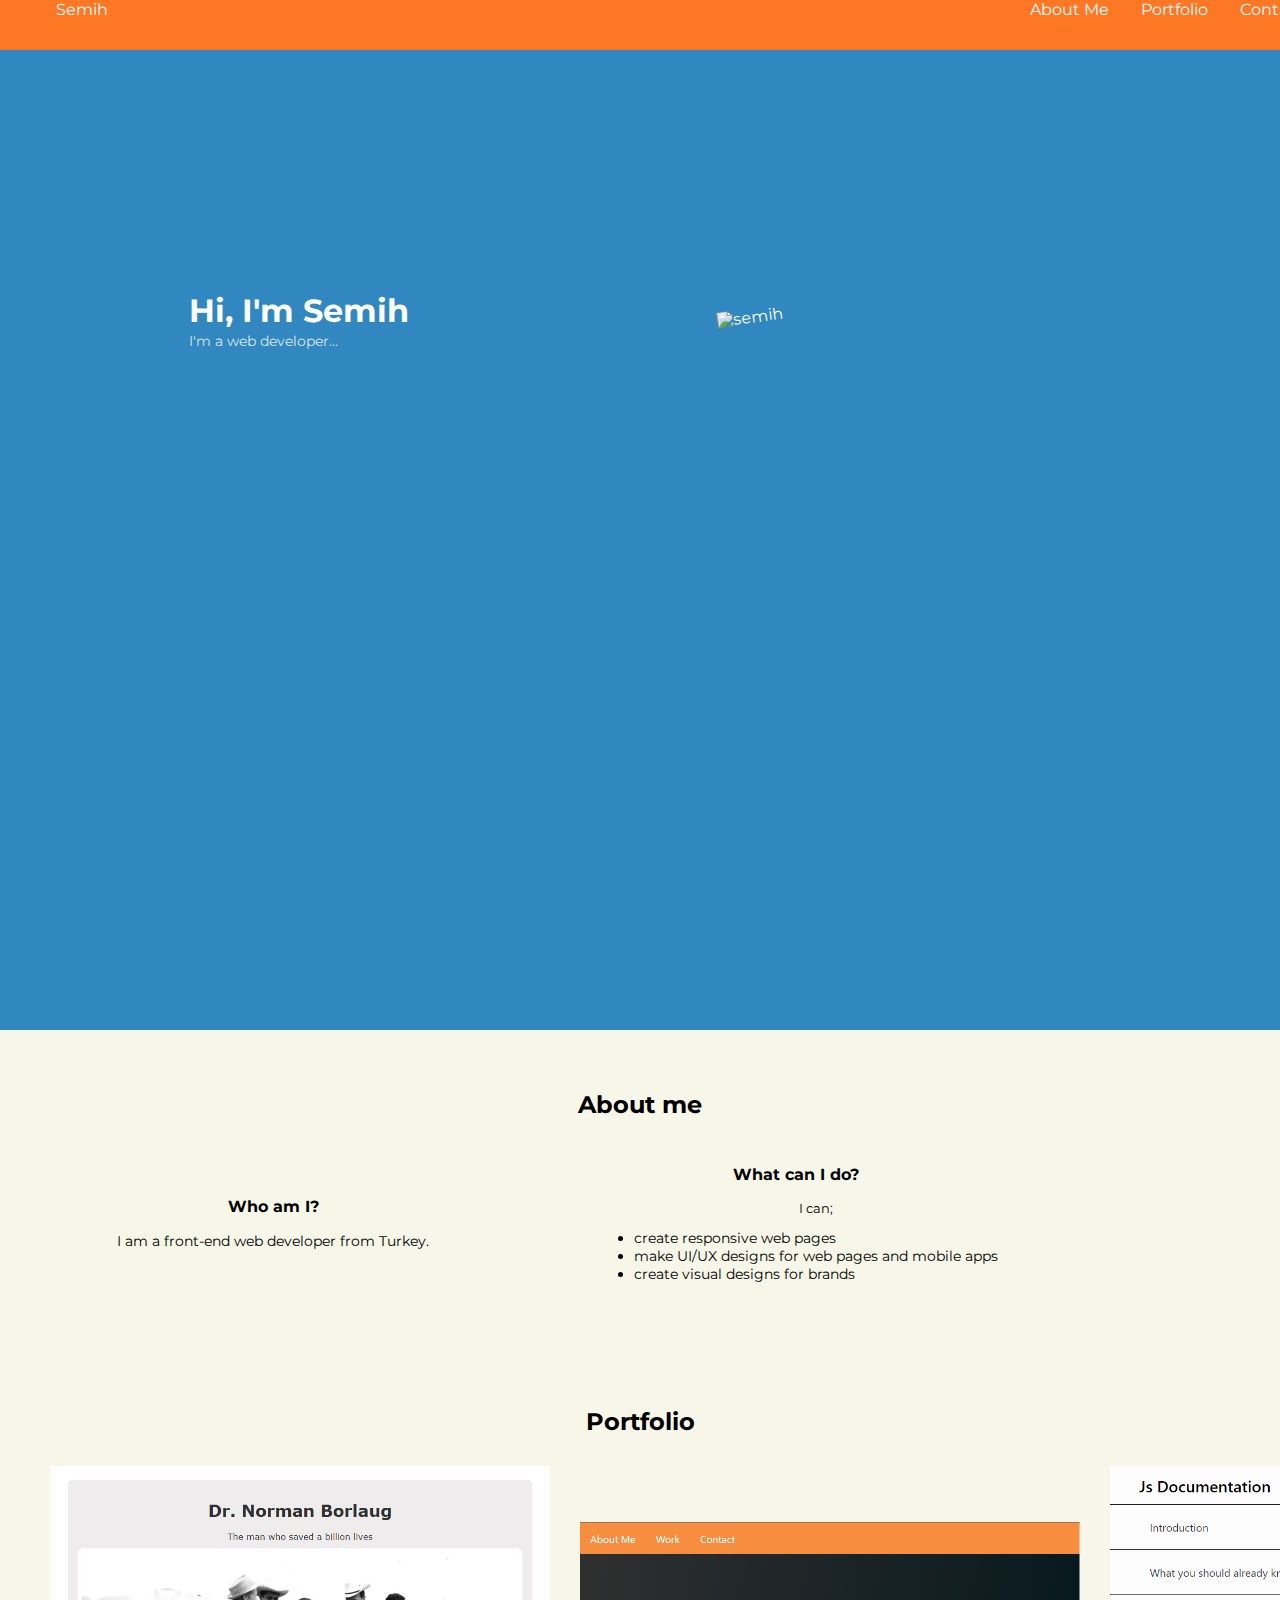
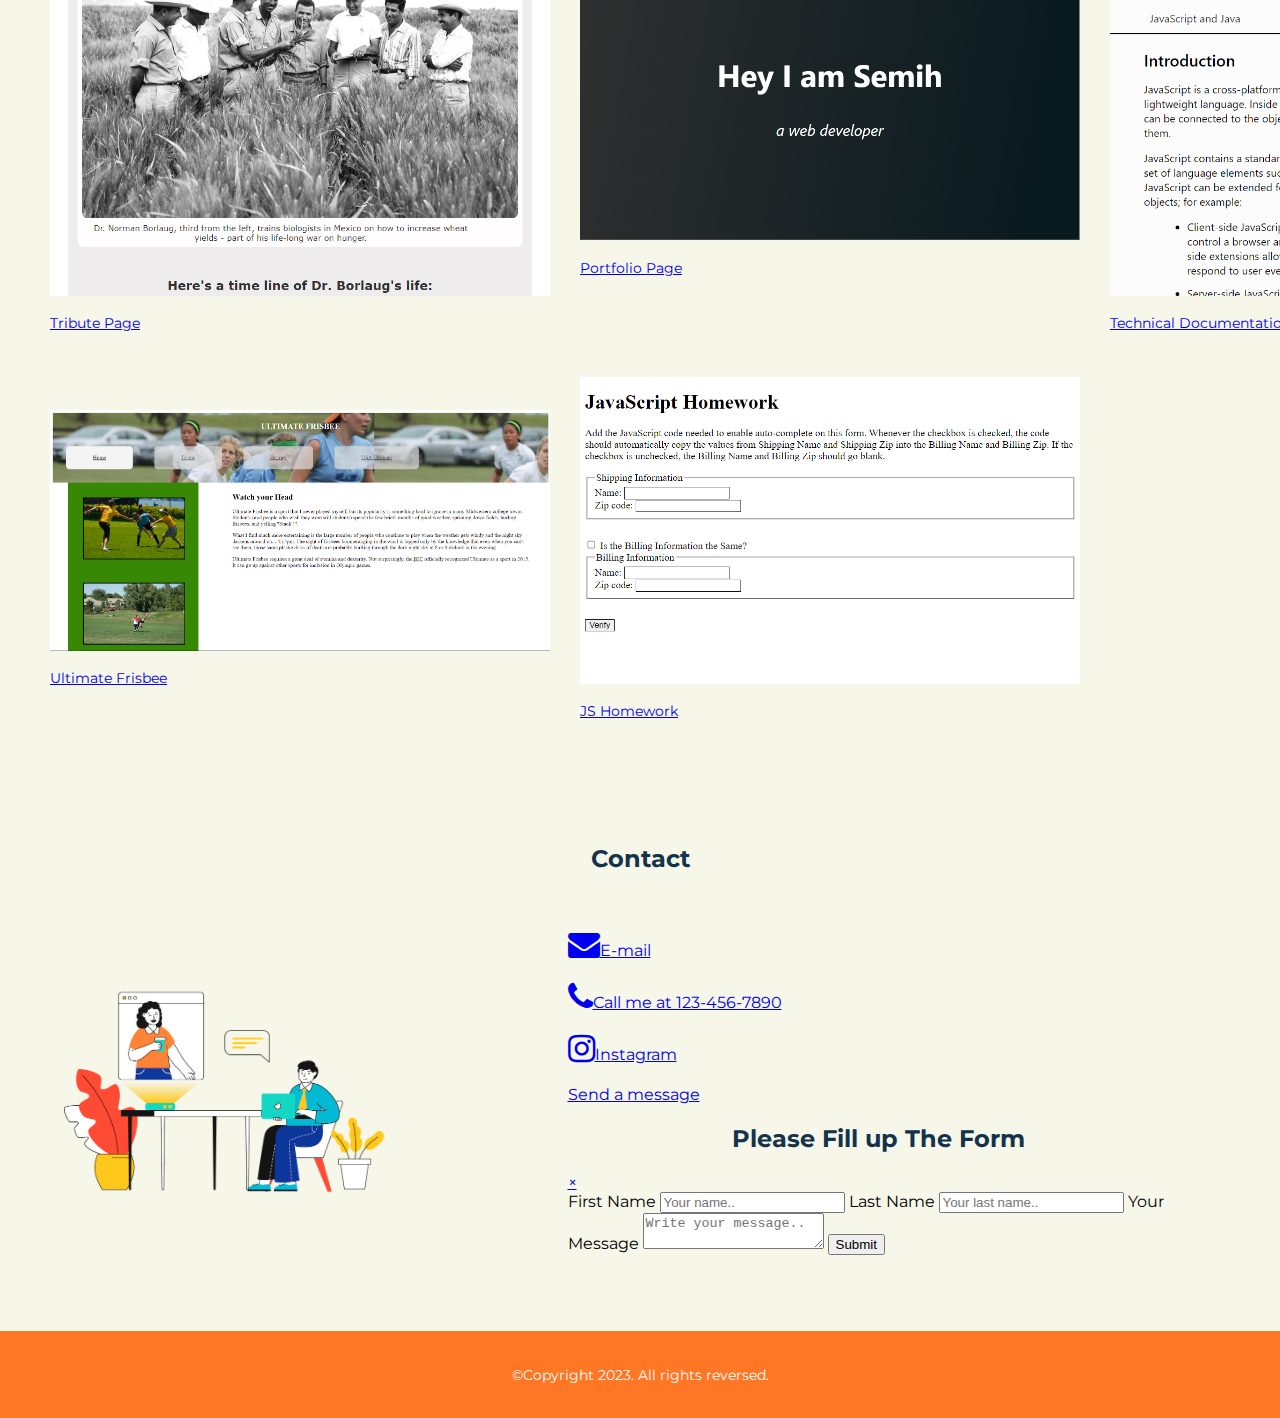
==== CapstoneProject/index.html @ d1998ba4 "update" ====
<!DOCTYPE html>
<html lang="en">
  <head>
    <meta charset="UTF-8" />
    <meta http-equiv="X-UA-Compatible" content="IE=edge" />
    <meta name="viewport" content="width=device-width, initial-scale=1.0" />
    <link rel="stylesheet" href="css/styles.css" />
    <link rel="icon" type="image/x-icon" href="images/icon.jpg" />
    <link
      rel="stylesheet"
      href="https://cdnjs.cloudflare.com/ajax/libs/font-awesome/4.7.0/css/font-awesome.min.css"
    />
    <link rel="preconnect" href="https://fonts.googleapis.com" />
    <link rel="preconnect" href="https://fonts.gstatic.com" crossorigin />
    <link
      href="https://fonts.googleapis.com/css2?family=Montserrat:ital,wght@0,100;0,200;0,300;0,400;0,500;0,600;0,700;0,800;0,900;1,100;1,200;1,300;1,400;1,500;1,600;1,700;1,800;1,900&display=swap"
      rel="stylesheet"
    />
    <title>Semih's portfolio</title>
  </head>
  <body>
    <nav>
      <ul class="nav">
        <li class="push"><a href="#home">Semih</a></li>
        <li><a href="#about-me">About Me</a></li>
        <li><a href="#portfolio">Portfolio</a></li>
        <li><a href="#contact">Contact</a></li>
      </ul>
    </nav>

    <main>
      <section id="home" class="home">
        <div class="row">
          <div class="column">
            <h1>Hi, I'm Semih</h1>
            <p>I'm a web developer...</p>
          </div>
          <div class="column">
            <img class="profile" src="images/semih.PNG" alt="semih" />
          </div>
        </div>
      </section>
      <section id="about-me">
        <h2>About me</h2>
        <div class="row">
          <div class="column description">
            <h3>Who am I?</h3>
            <p>I am a front-end web developer from Turkey.</p>
          </div>
          <div class="column description">
            <h3>What can I do?</h3>
            <ul>
              <p>I can;</p>
              <li>create responsive web pages</li>
              <li>make UI/UX designs for web pages and mobile apps</li>
              <li>create visual designs for brands</li>
            </ul>
          </div>
        </div>
      </section>
      <section id="portfolio">
        <h2>Portfolio</h2>
        <div class="row">
          <div class="column">
            <a
              href="https://semih5.github.io/ResponsiveWebDesignCourse/BuildaTributePage/index.html"
              target="_blank"
              class="project-tile"
            >
              <img
                class="project-image"
                src="images/TributePage.PNG"
                alt="project"
              />
              <p class="project-title">Tribute Page</p>
            </a>
          </div>
          <div class="column">
            <a
              href="https://semih5.github.io/ResponsiveWebDesignCourse/PersonalPortfolioWebpage/index.html"
              target="_blank"
              class="project-tile"
            >
              <img
                class="project-image"
                src="images/portfolioPage.PNG"
                alt="project"
              />
              <p class="project-title">Portfolio Page</p>
            </a>
          </div>
          <div class="column">
            <a
              href="https://semih5.github.io/ResponsiveWebDesignCourse/TechnicalDocumentationPage/index.html"
              target="_blank"
              class="project-tile"
            >
              <img
                class="project-image"
                src="images/DocPage.PNG"
                alt="project"
              />
              <p class="project-title">Technical Documentation Page</p>
            </a>
          </div>
          <div class="column">
            <a
              href="https://semih5.github.io/WD4ECourse/css3Course/week3/index.html"
              target="_blank"
              class="project-tile"
            >
              <img
                class="project-image"
                src="images/Frisbee.PNG"
                alt="project"
              />
              <p class="project-title">Ultimate Frisbee</p>
            </a>
          </div>
          <div class="column">
            <a
              href="https://semih5.github.io/ResponsiveWebDesignCourse/TechnicalDocumentationPage/index.html"
              target="_blank"
              class="project-tile"
            >
              <img class="project-image" src="images/js.PNG" alt="project" />
              <p class="project-title">JS Homework</p>
            </a>
          </div>
        </div>
      </section>
      <section id="contact" class="contact">
        <h2>Contact</h2>
        <div class="row">
          <div class="column">
            <img src="images/contact.png" alt="contact" />
          </div>
          <div class="column">
            <ul>
              <li>
                <a href="mailto: semihkundakci5@gmail.com"
                  ><i class="fa fa-envelope fa-2x"></i>E-mail</a
                >
              </li>
              <li>
                <a href="tel:1234567890"
                  ><i class="fa fa-phone fa-2x"></i>Call me at 123-456-7890</a
                >
              </li>
              <li>
                <a
                  href="https://www.instagram.com/semihkundakcii/"
                  target="_blank"
                  ><i class="fa fa-instagram fa-2x"></i>Instagram</a
                >
              </li>
              <li>
                <div class="box">
                  <a class="button" href="#divOne"
                    ><i class="fa fa-message fa-2x"></i>Send a message</a
                  >
                </div>
                <div class="overlay" id="divOne">
                  <div class="wrapper">
                    <h2>Please Fill up The Form</h2>
                    <a class="close" href="#contact">&times;</a>
                    <div class="content">
                      <div class="container">
                        <form>
                          <label>First Name</label>
                          <input placeholder="Your name.." type="text" />
                          <label>Last Name</label>
                          <input placeholder="Your last name.." type="text" />
                          <label>Your Message</label>
                          <textarea
                            placeholder="Write your message.."
                          ></textarea>
                          <input type="submit" value="Submit" />
                        </form>
                      </div>
                    </div>
                  </div>
                </div>
              </li>
            </ul>
          </div>
        </div>
      </section>
    </main>
    <footer>
      <div class="footer">
        <p>©Copyright 2023. All rights reversed.</p>
      </div>
    </footer>
  </body>
</html>
---- CapstoneProject/css/styles.css ----
:root {
  --main-color: #f6f6e9;
  --navbar-footer: #fd7725;
  --home: #3187c0;
}
/*html {
  scroll-behavior: smooth;
}*/
main {
  margin-top: 50px;
}
body {
  background-color: var(--main-color);
  font-family: "Montserrat", "Segoe UI", sans-serif;
  margin: 0;
}
h1 {
  font-size: 200%;
}
h2 {
  text-align: center;
  font-size: 150%;
}
h3 {
  text-align: center;
  font-size: 100%;
}
.home {
  color: #ffffff;
  background-color: var(--home);
  height: 100vh;
  max-height: 100vh;
}
.home .row {
  padding-top: 20vh;
}
.home p {
  opacity: 0.8;
  margin-top: -20px;
}
.description ul,
p {
  font-size: 90%;
}
.description p {
  text-align: center;
}
.project-image {
  max-width: 500px;
}
/* nav styles*/
.nav .push {
  margin-right: auto;
}
.nav {
  z-index: 999;
  position: fixed;
  display: flex;
  background-color: var(--navbar-footer);
  width: 100%;
  min-height: 50px;
  top: 0;
  right: 0;
  left: 0;
  margin-top: 0;
}
.nav li {
  float: left;
  list-style-type: none;
  margin: 0;
  padding: 0;
  overflow: hidden;
  position: sticky;
}
.nav li a {
  text-align: center;
  color: white;
  padding: 14px 16px;
  text-decoration: none;
}

.row {
  display: grid;
  grid-template-columns: auto auto auto;
  gap: 30px;
  padding: 10px;
  place-items: center;
  max-width: 1200px;
  margin: auto;
}
@media screen and (max-width: 800px) {
  .row {
    display: grid;
    grid-template-columns: auto auto;
    gap: 30px;
    padding: 10px;
    place-items: center;
    max-width: 1200px;
    margin: auto;
  }
}
@media screen and (max-width: 400px) {
  .row {
    grid-template-columns: auto;
    gap: 30px;
    padding: 10px;
    place-items: center;
    max-width: 1200px;
    margin: auto;
  }
  .profile {
    display: none;
  }
  .contact img {
    display: none;
  }
}
.profile {
  object-fit: cover;
  max-width: 250px;
  width: 100%;
  height: 100%;
  transform: rotate(-8deg);
}

section {
  padding: 40px;
}

.contact h2 {
  color: #13334c;
}
.contact img {
  width: 80%;
  max-width: 500px;
}
.contact li {
  padding: 10px;
  list-style-type: none;
  font-size: 100%;
}
/* footer styles */
.footer {
  background: var(--navbar-footer);
  color: #ffffff;
  width: 100%;
  margin: 0;
  padding: 0;
  bottom: 1;
  position: absolute;
  text-align: center;
}
.footer p {
  padding: 20px 5px;
}
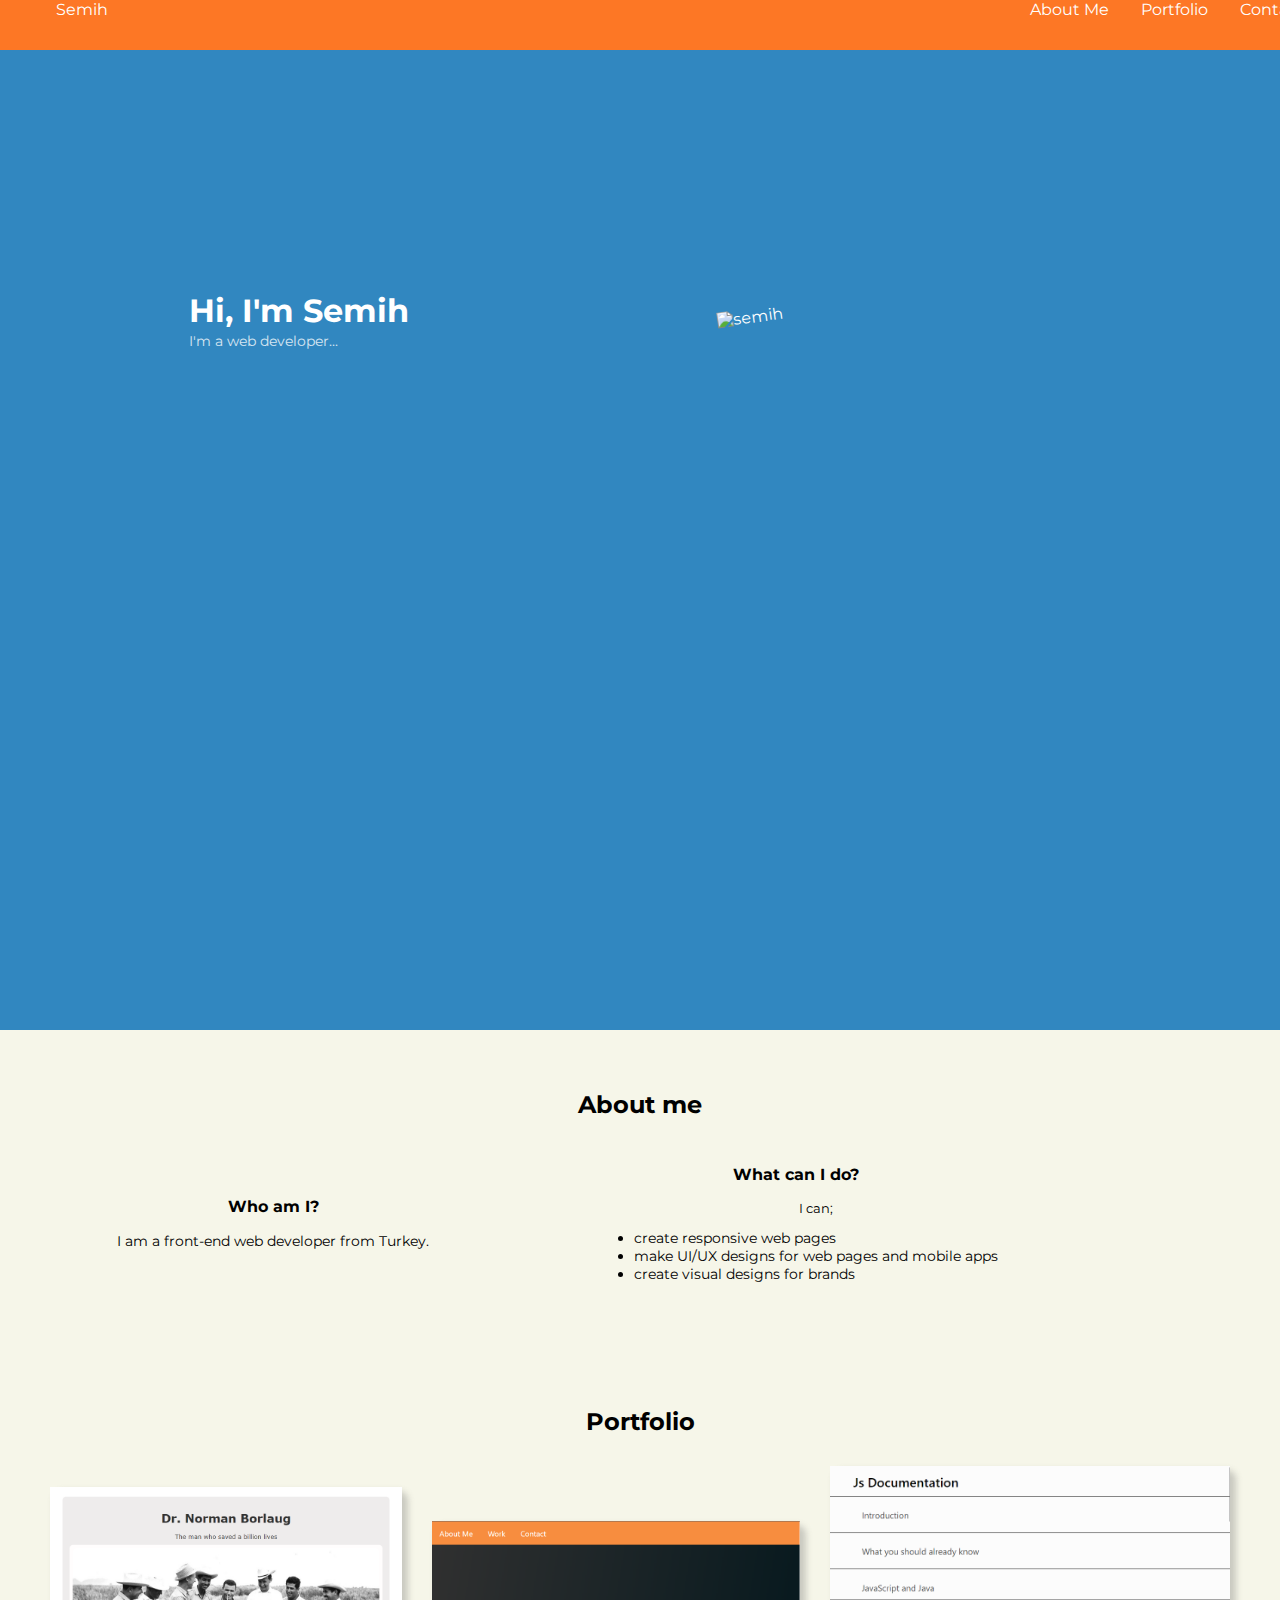
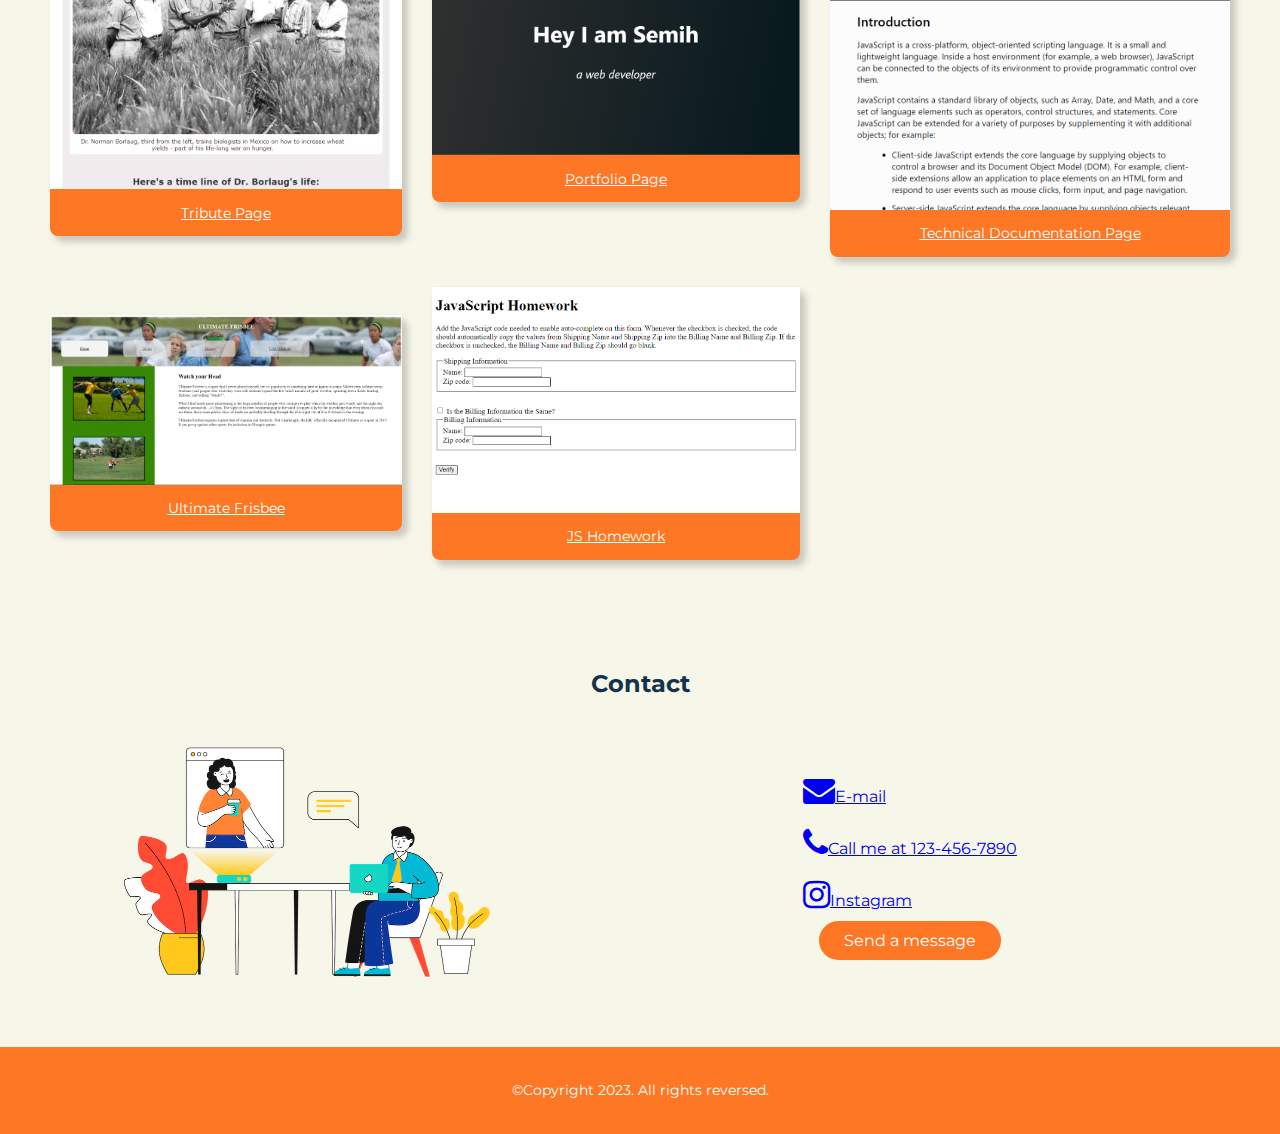
==== commit 2c56a54a: "update" ====
--- a/CapstoneProject/index.html
+++ b/CapstoneProject/index.html
@@ -172,9 +172,11 @@
                           <label>Last Name</label>
                           <input placeholder="Your last name.." type="text" />
                           <label>Your Message</label>
-                          <textarea
+                          <textarea></textarea>
+                          <input
+                            type="textarea"
                             placeholder="Write your message.."
-                          ></textarea>
+                          />
                           <input type="submit" value="Submit" />
                         </form>
                       </div>
--- a/CapstoneProject/css/styles.css
+++ b/CapstoneProject/css/styles.css
@@ -45,9 +45,7 @@
 .description p {
   text-align: center;
 }
-.project-image {
-  max-width: 500px;
-}
+
 /* nav styles*/
 .nav .push {
   margin-right: auto;
@@ -88,7 +86,7 @@
   max-width: 1200px;
   margin: auto;
 }
-@media screen and (max-width: 800px) {
+@media screen and (max-width: 1024px) {
   .row {
     display: grid;
     grid-template-columns: auto auto;
@@ -139,6 +137,126 @@
   list-style-type: none;
   font-size: 100%;
 }
+
+.project-tile {
+  flex-direction: column;
+  display: flex;
+  height: 100%;
+  width: 100%;
+  align-items: center;
+  justify-content: center;
+  background-color: var(--navbar-footer);
+  color: #ffffff;
+  border-radius: 8px;
+  box-shadow: 5px 5px 6px 1px rgba(100, 100, 100, 0.3);
+}
+.project-tile:hover {
+  box-shadow: 5px 5px 6px 3px rgba(67, 67, 67, 0.7);
+}
+
+.project-image {
+  max-width: 400px;
+  object-fit: cover;
+  width: 100%;
+  height: 100%;
+}
+
+/* send a message form */
+.box {
+  text-align: center;
+}
+.button {
+  padding: 10px 25px;
+  color: #fff;
+  text-decoration: none;
+  cursor: pointer;
+  transition: all 0.3s ease-out;
+  background: var(--navbar-footer);
+  border-radius: 50px;
+}
+.overlay {
+  position: fixed;
+  top: 0;
+  bottom: 0;
+  left: 0;
+  right: 0;
+  background: rgba(0, 0, 0, 0.8);
+  transition: opacity 500ms;
+  visibility: hidden;
+  opacity: 0;
+}
+.overlay:target {
+  visibility: visible;
+  opacity: 1;
+}
+.wrapper {
+  margin: 70px auto;
+  padding: 20px;
+  background: #e7e7e7;
+  border-radius: 5px;
+  width: 30%;
+  position: relative;
+  transition: all 5s ease-in-out;
+}
+.wrapper h2 {
+  margin-top: 0;
+  color: #13334c;
+  font-size: 150%;
+}
+.wrapper .close {
+  position: absolute;
+  top: 20px;
+  right: 30px;
+  transition: all 200ms;
+  font-size: 30px;
+  font-weight: bolder;
+  text-decoration: none;
+  color: #333;
+}
+.wrapper .close:hover {
+  color: var(--navbar-footer);
+}
+.wrapper .content {
+  max-height: 30%;
+  overflow: auto;
+}
+/*form*/
+
+.container {
+  border-radius: 5px;
+  background-color: #e7e7e7;
+  padding: 20px 0;
+}
+form label {
+  text-transform: uppercase;
+  font-weight: 500;
+  letter-spacing: 3px;
+  font-size: 100%;
+}
+input[type="text"],
+select,
+textarea {
+  width: 100%;
+  padding: 12px;
+  border: 1px solid #ccc;
+  border-radius: 4px;
+  box-sizing: border-box;
+  margin-top: 6px;
+  margin-bottom: 16px;
+  resize: vertical;
+}
+input[type="submit"] {
+  background-color: var(--navbar-footer);
+  color: #fff;
+  padding: 15px 50px;
+  border: none;
+  border-radius: 50px;
+  cursor: pointer;
+  font-size: 15px;
+  text-transform: uppercase;
+  letter-spacing: 3px;
+}
+
 /* footer styles */
 .footer {
   background: var(--navbar-footer);
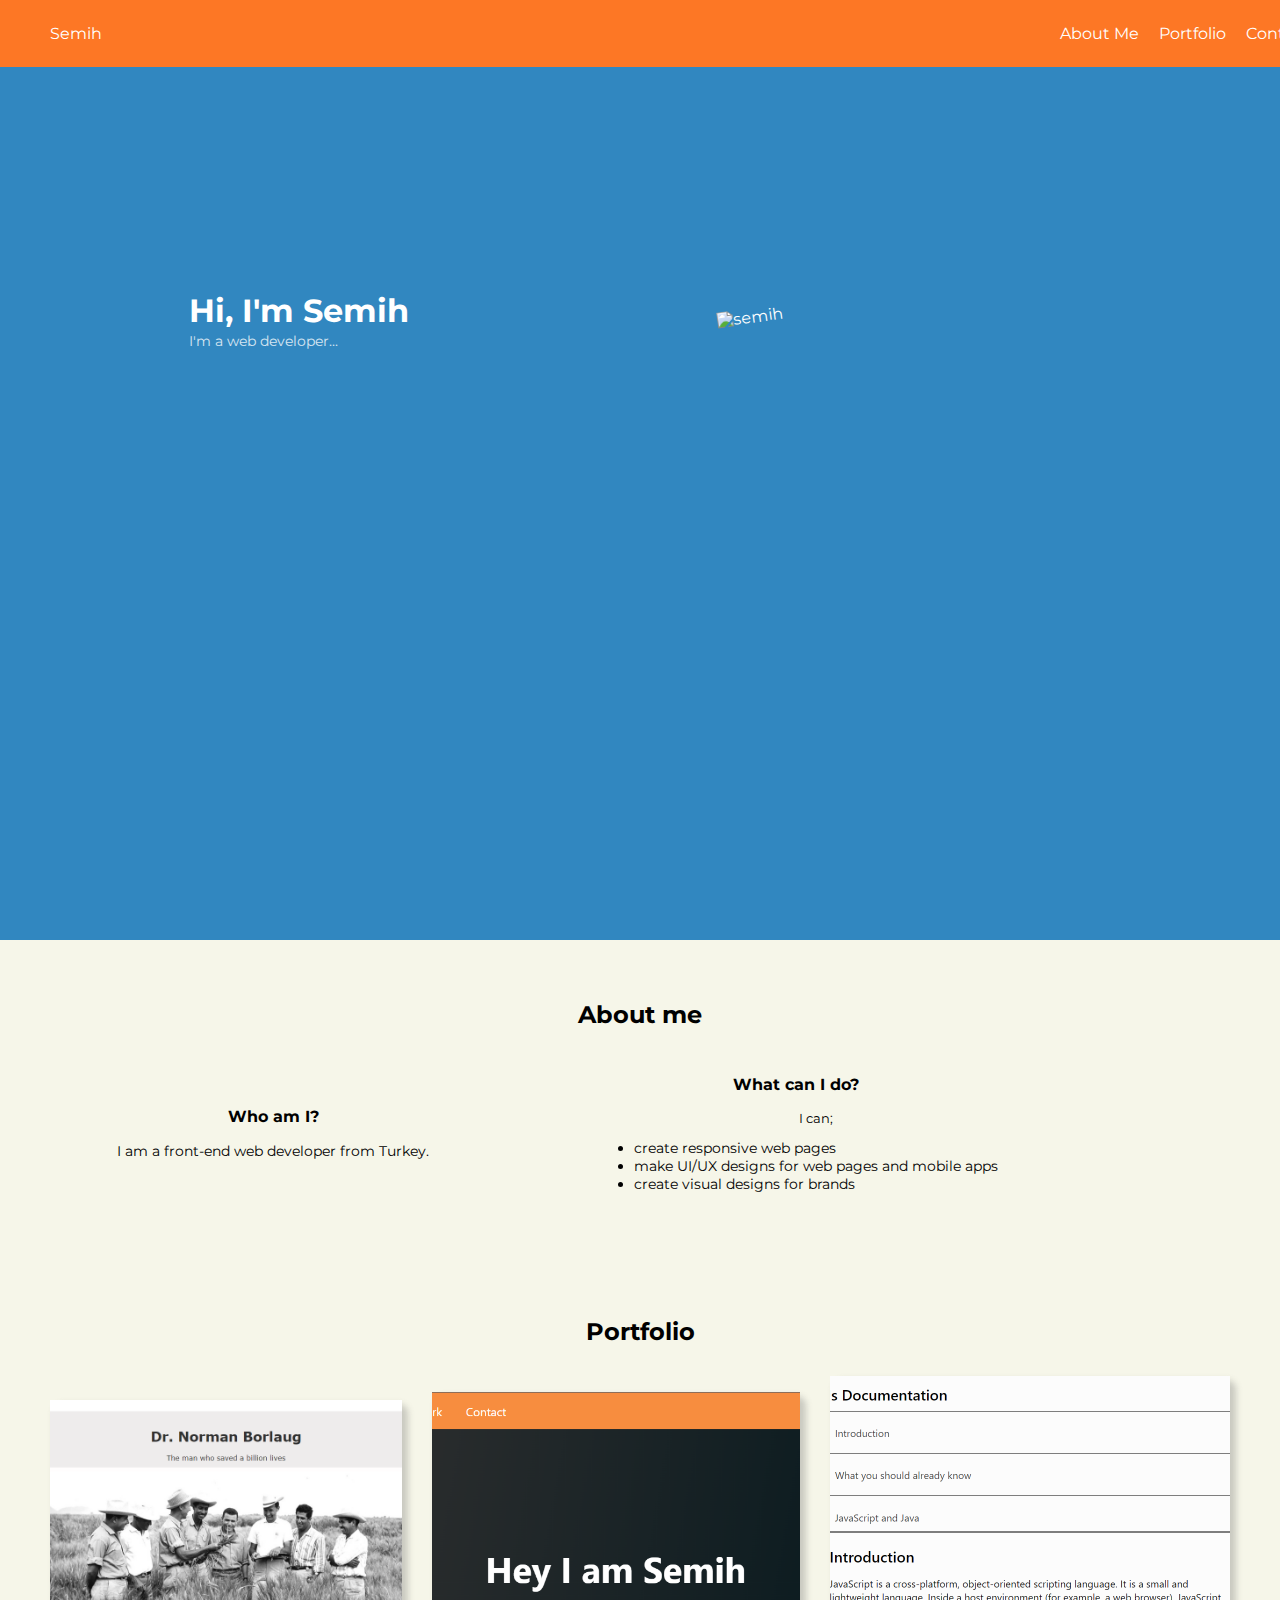
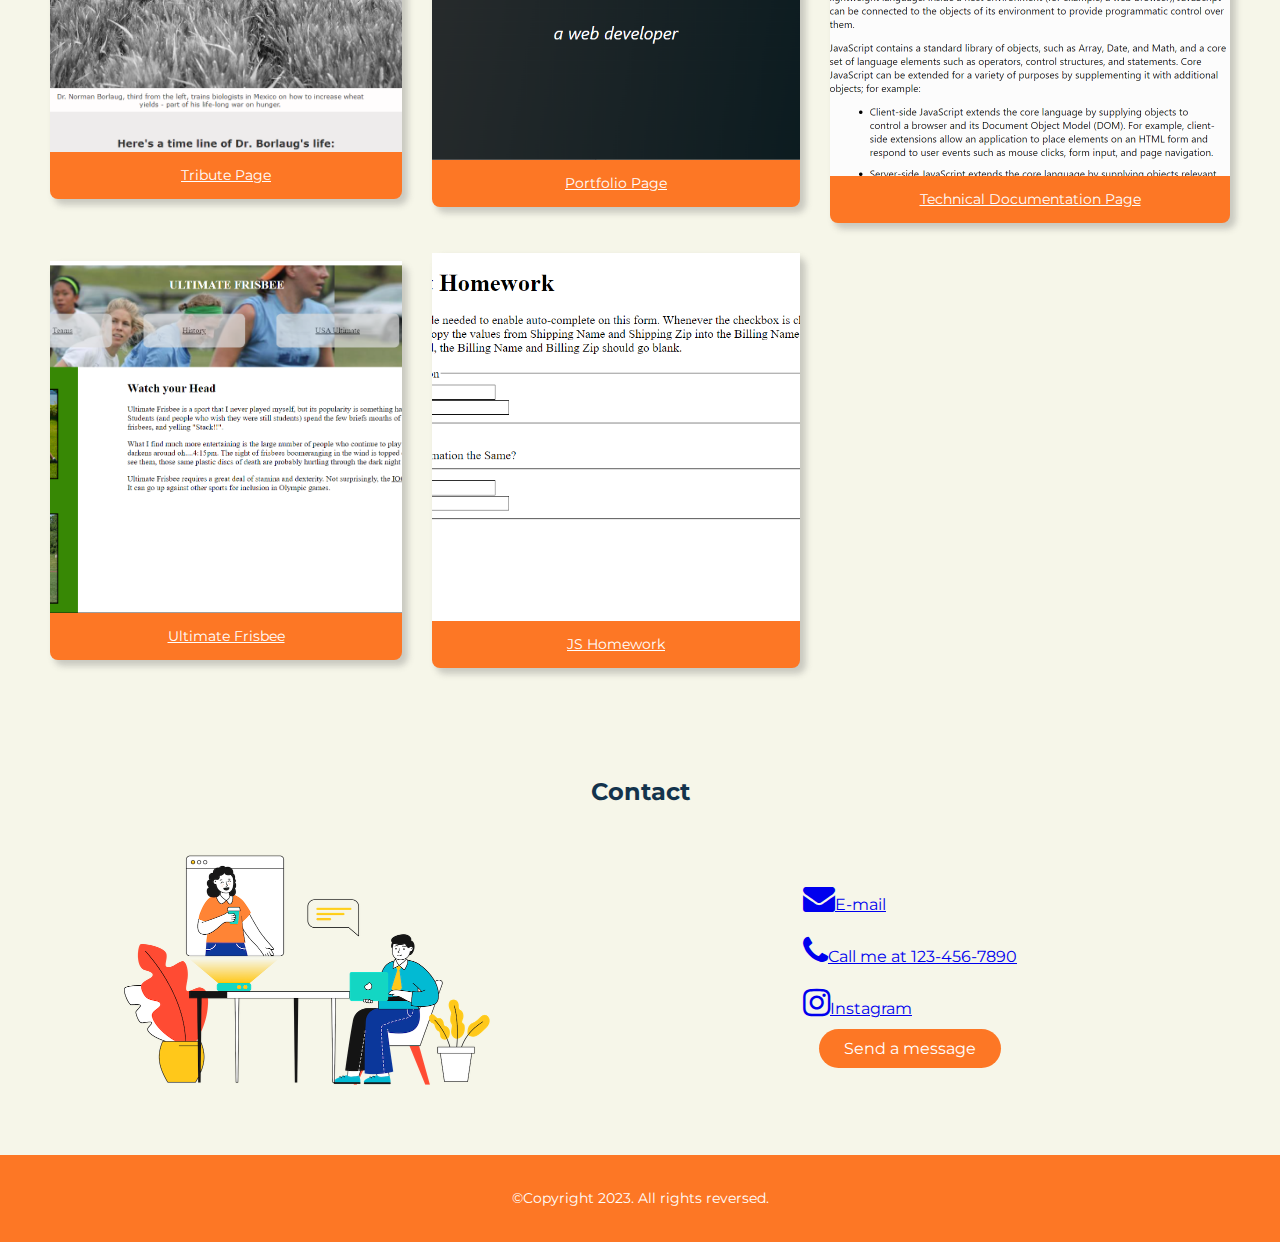
==== commit 0933fcfa: "update" ====
--- a/CapstoneProject/index.html
+++ b/CapstoneProject/index.html
@@ -18,16 +18,15 @@
     />
     <title>Semih's portfolio</title>
   </head>
+  <nav>
+    <ul class="nav">
+      <li class="push"><a href="#home">Semih</a></li>
+      <li><a href="#about-me">About Me</a></li>
+      <li><a href="#portfolio">Portfolio</a></li>
+      <li><a href="#contact">Contact</a></li>
+    </ul>
+  </nav>
   <body>
-    <nav>
-      <ul class="nav">
-        <li class="push"><a href="#home">Semih</a></li>
-        <li><a href="#about-me">About Me</a></li>
-        <li><a href="#portfolio">Portfolio</a></li>
-        <li><a href="#contact">Contact</a></li>
-      </ul>
-    </nav>
-
     <main>
       <section id="home" class="home">
         <div class="row">
@@ -172,11 +171,13 @@
                           <label>Last Name</label>
                           <input placeholder="Your last name.." type="text" />
                           <label>Your Message</label>
-                          <textarea></textarea>
-                          <input
-                            type="textarea"
-                            placeholder="Write your message.."
-                          />
+                          <textarea
+                            {font-family:
+                            Montserrat;}
+                            cols="20"
+                            rows="5"
+                            placeholder="Your message.."
+                          ></textarea>
                           <input type="submit" value="Submit" />
                         </form>
                       </div>
--- a/CapstoneProject/css/styles.css
+++ b/CapstoneProject/css/styles.css
@@ -29,7 +29,7 @@
   color: #ffffff;
   background-color: var(--home);
   height: 100vh;
-  max-height: 100vh;
+  max-height: 90vh;
 }
 .home .row {
   padding-top: 20vh;
@@ -56,12 +56,13 @@
   display: flex;
   background-color: var(--navbar-footer);
   width: 100%;
-  min-height: 50px;
+  min-height: 60px;
   top: 0;
   right: 0;
   left: 0;
   margin-top: 0;
 }
+
 .nav li {
   float: left;
   list-style-type: none;
@@ -71,9 +72,10 @@
   position: sticky;
 }
 .nav li a {
+  display: block;
   text-align: center;
   color: white;
-  padding: 14px 16px;
+  padding: 24px 10px;
   text-decoration: none;
 }
 
@@ -159,6 +161,7 @@
   object-fit: cover;
   width: 100%;
   height: 100%;
+  aspect-ratio: 1/1;
 }
 
 /* send a message form */
@@ -243,6 +246,7 @@
   box-sizing: border-box;
   margin-top: 6px;
   margin-bottom: 16px;
+  font-family: Montserrat;
   resize: vertical;
 }
 input[type="submit"] {
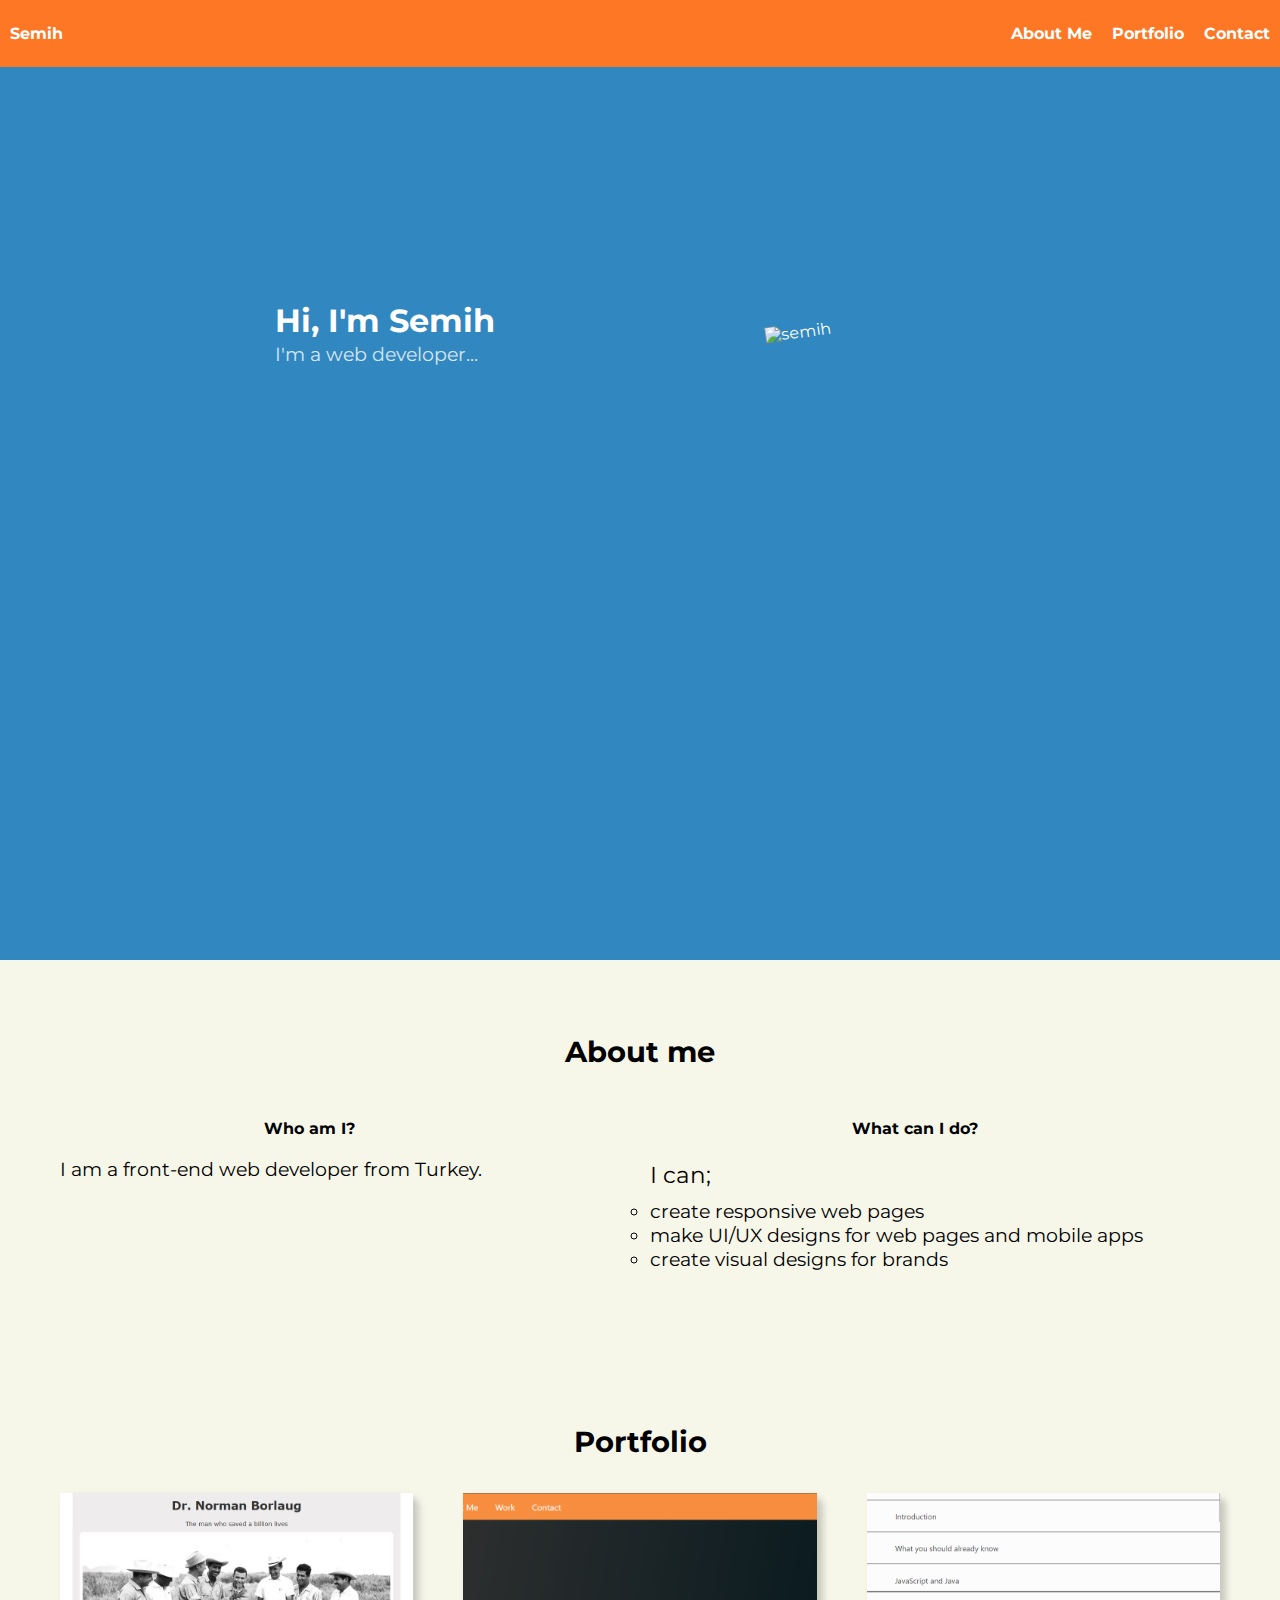
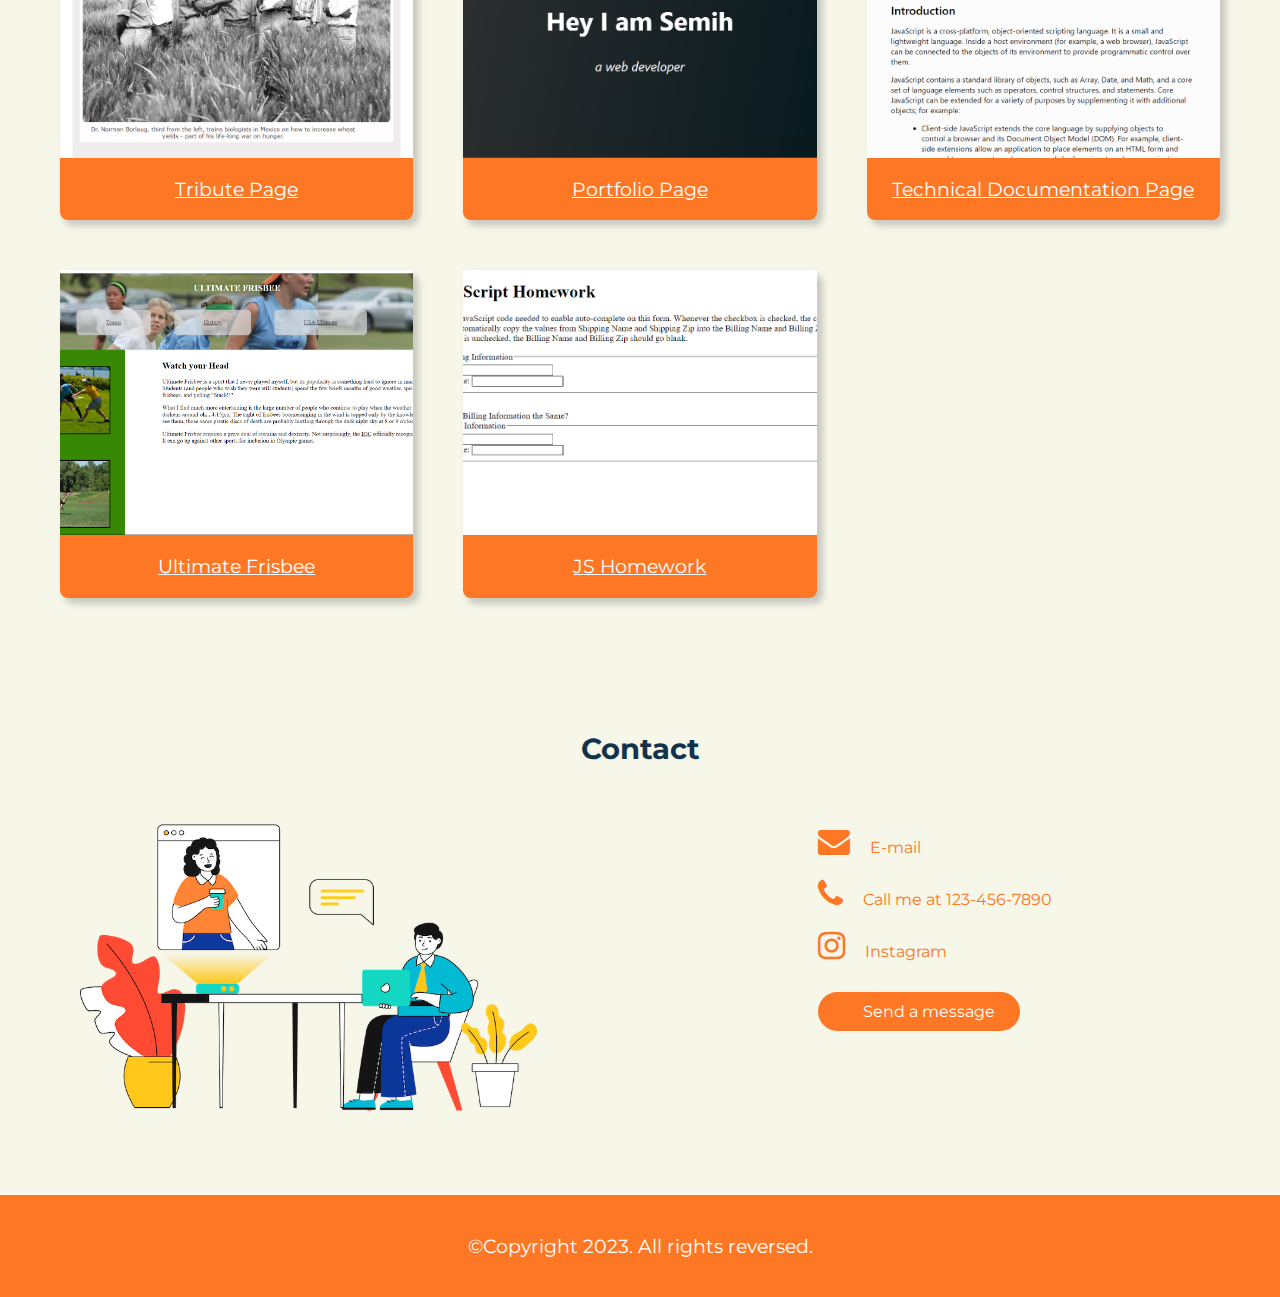
==== commit d3645bd1: "final" ====
--- a/CapstoneProject/index.html
+++ b/CapstoneProject/index.html
@@ -29,7 +29,7 @@
   <body>
     <main>
       <section id="home" class="home">
-        <div class="row">
+        <div class="rowa">
           <div class="column">
             <h1>Hi, I'm Semih</h1>
             <p>I'm a web developer...</p>
@@ -41,7 +41,7 @@
       </section>
       <section id="about-me">
         <h2>About me</h2>
-        <div class="row">
+        <div class="rowa">
           <div class="column description">
             <h3>Who am I?</h3>
             <p>I am a front-end web developer from Turkey.</p>
@@ -59,7 +59,7 @@
       </section>
       <section id="portfolio">
         <h2>Portfolio</h2>
-        <div class="row">
+        <div class="rowp">
           <div class="column">
             <a
               href="https://semih5.github.io/ResponsiveWebDesignCourse/BuildaTributePage/index.html"
@@ -130,23 +130,23 @@
       </section>
       <section id="contact" class="contact">
         <h2>Contact</h2>
-        <div class="row">
-          <div class="column">
+        <div class="rowa">
+          <div>
             <img src="images/contact.png" alt="contact" />
           </div>
-          <div class="column">
+          <div>
             <ul>
-              <li>
+              <li class="contactlink">
                 <a href="mailto: semihkundakci5@gmail.com"
                   ><i class="fa fa-envelope fa-2x"></i>E-mail</a
                 >
               </li>
-              <li>
+              <li class="contactlink">
                 <a href="tel:1234567890"
                   ><i class="fa fa-phone fa-2x"></i>Call me at 123-456-7890</a
                 >
               </li>
-              <li>
+              <li class="contactlink">
                 <a
                   href="https://www.instagram.com/semihkundakcii/"
                   target="_blank"
--- a/CapstoneProject/css/styles.css
+++ b/CapstoneProject/css/styles.css
@@ -3,9 +3,9 @@
   --navbar-footer: #fd7725;
   --home: #3187c0;
 }
-/*html {
+html {
   scroll-behavior: smooth;
-}*/
+}
 main {
   margin-top: 50px;
 }
@@ -19,7 +19,7 @@
 }
 h2 {
   text-align: center;
-  font-size: 150%;
+  font-size: 180%;
 }
 h3 {
   text-align: center;
@@ -31,8 +31,11 @@
   height: 100vh;
   max-height: 90vh;
 }
-.home .row {
+.home .rowa {
   padding-top: 20vh;
+  padding-left: 25vh;
+  padding-right: 20vh;
+  align-items: center;
 }
 .home p {
   opacity: 0.8;
@@ -40,10 +43,13 @@
 }
 .description ul,
 p {
-  font-size: 90%;
+  font-size: 120%;
 }
 .description p {
-  text-align: center;
+  margin-bottom: 10px;
+}
+.description ul li {
+  list-style-type: circle;
 }
 
 /* nav styles*/
@@ -61,38 +67,39 @@
   right: 0;
   left: 0;
   margin-top: 0;
+  padding-left: 0;
 }
 
 .nav li {
-  float: left;
   list-style-type: none;
   margin: 0;
   padding: 0;
-  overflow: hidden;
-  position: sticky;
 }
 .nav li a {
   display: block;
   text-align: center;
+  font-weight: 700;
   color: white;
   padding: 24px 10px;
   text-decoration: none;
 }
 
-.row {
+.rowp {
   display: grid;
   grid-template-columns: auto auto auto;
-  gap: 30px;
+  gap: 50px;
   padding: 10px;
   place-items: center;
   max-width: 1200px;
   margin: auto;
+  grid-template-columns: repeat(3, minmax(100px, max-content));
+  justify-content: center;
 }
 @media screen and (max-width: 1024px) {
-  .row {
+  .rowp {
     display: grid;
     grid-template-columns: auto auto;
-    gap: 30px;
+    gap: 50px;
     padding: 10px;
     place-items: center;
     max-width: 1200px;
@@ -100,7 +107,7 @@
   }
 }
 @media screen and (max-width: 400px) {
-  .row {
+  .rowp {
     grid-template-columns: auto;
     gap: 30px;
     padding: 10px;
@@ -115,6 +122,42 @@
     display: none;
   }
 }
+.rowa {
+  display: grid;
+  grid-template-columns: auto auto;
+  gap: 50px;
+  padding: 10px;
+  place-items: top center;
+  max-width: 1200px;
+  margin: auto;
+}
+@media screen and (max-width: 1024px) {
+  .rowa {
+    display: grid;
+    grid-template-columns: auto auto;
+    gap: 50px;
+    padding: 10px;
+    place-items: top center;
+    max-width: 1200px;
+    margin: auto;
+  }
+}
+@media screen and (max-width: 400px) {
+  .rowa {
+    grid-template-columns: auto;
+    gap: 30px;
+    padding: 10px;
+    place-items: center;
+    max-width: 1200px;
+    margin: auto;
+  }
+  .profile {
+    display: none;
+  }
+  .contact img {
+    display: none;
+  }
+}
 .profile {
   object-fit: cover;
   max-width: 250px;
@@ -124,7 +167,7 @@
 }
 
 section {
-  padding: 40px;
+  padding: 50px;
 }
 
 .contact h2 {
@@ -160,13 +203,23 @@
   max-width: 400px;
   object-fit: cover;
   width: 100%;
-  height: 100%;
-  aspect-ratio: 1/1;
+  height: auto;
+  aspect-ratio: 4/3;
+}
+.fa {
+  color: var(--navbar-footer);
+  padding-right: 20px;
+}
+.contactlink a {
+  color: var(--navbar-footer);
+  text-decoration: none;
+  text-align: center;
 }
 
 /* send a message form */
 .box {
-  text-align: center;
+  text-align: left;
+  padding-top: 20px;
 }
 .button {
   padding: 10px 25px;
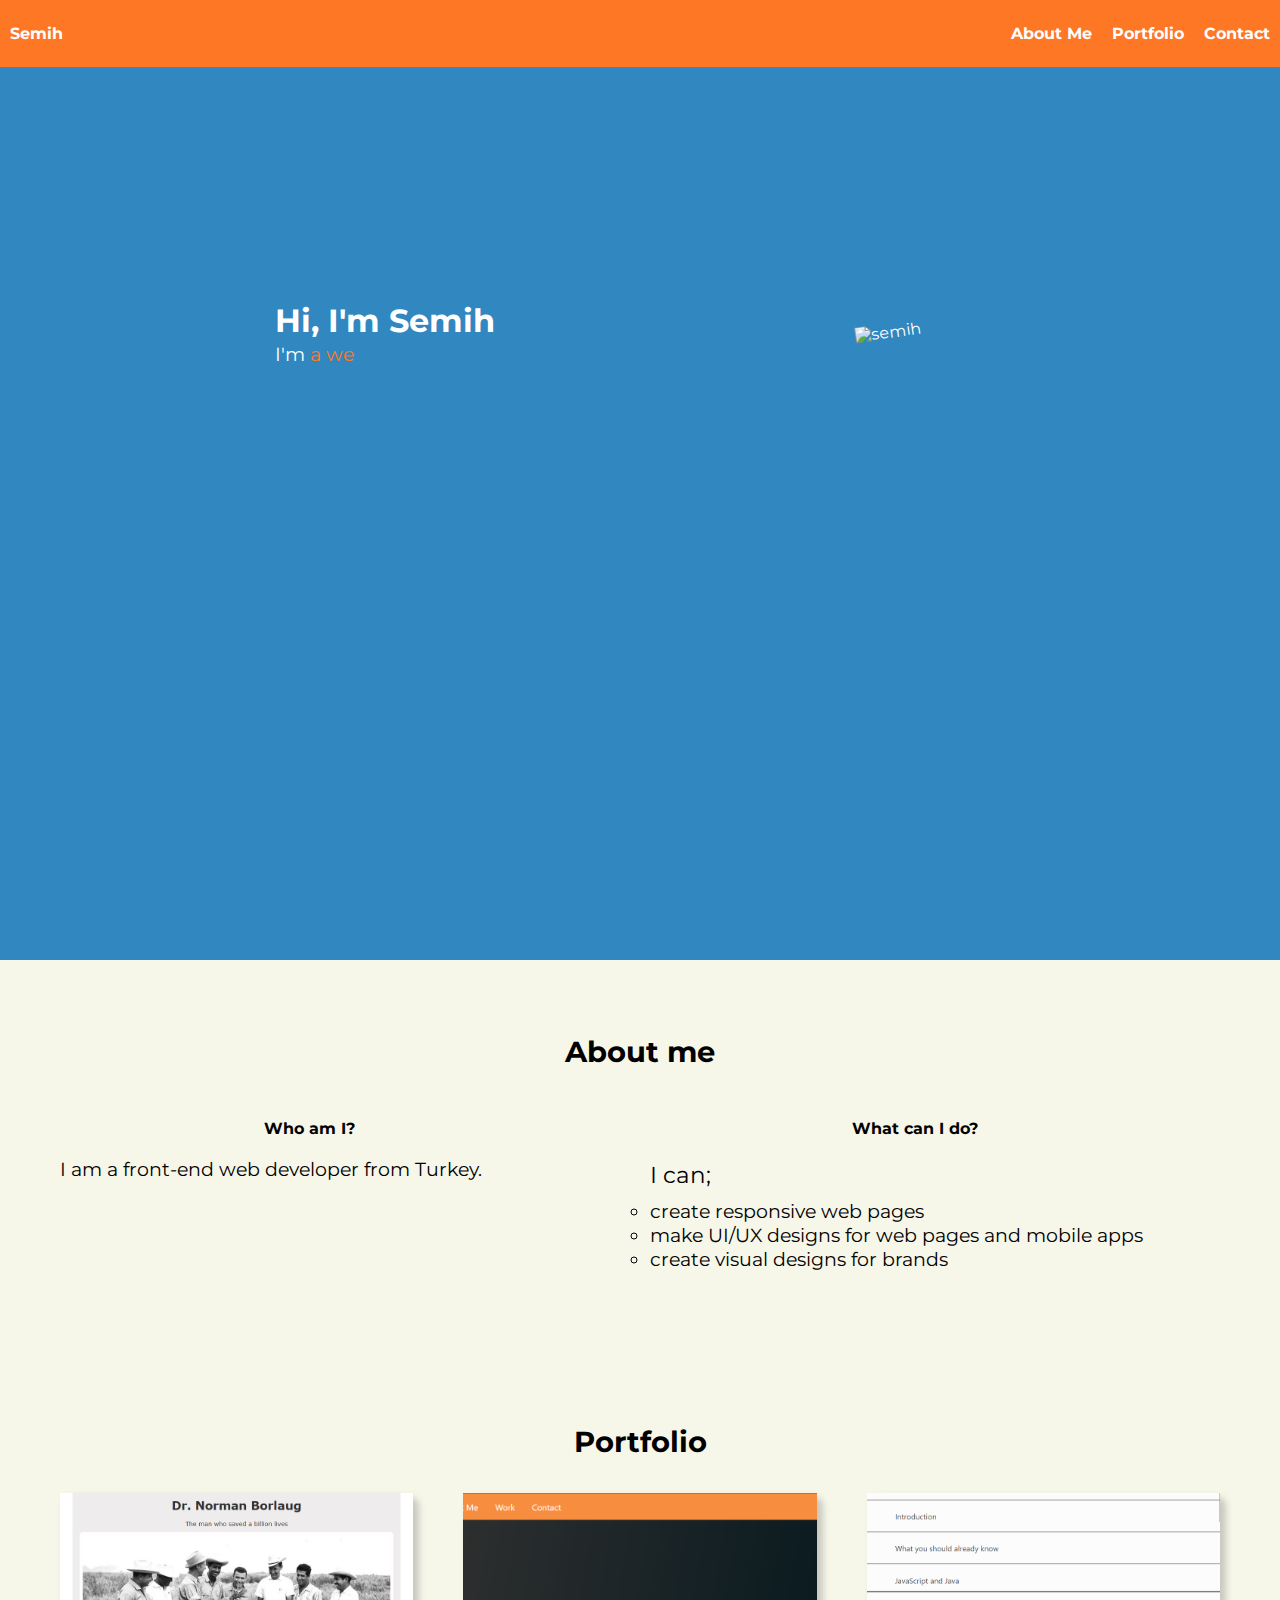
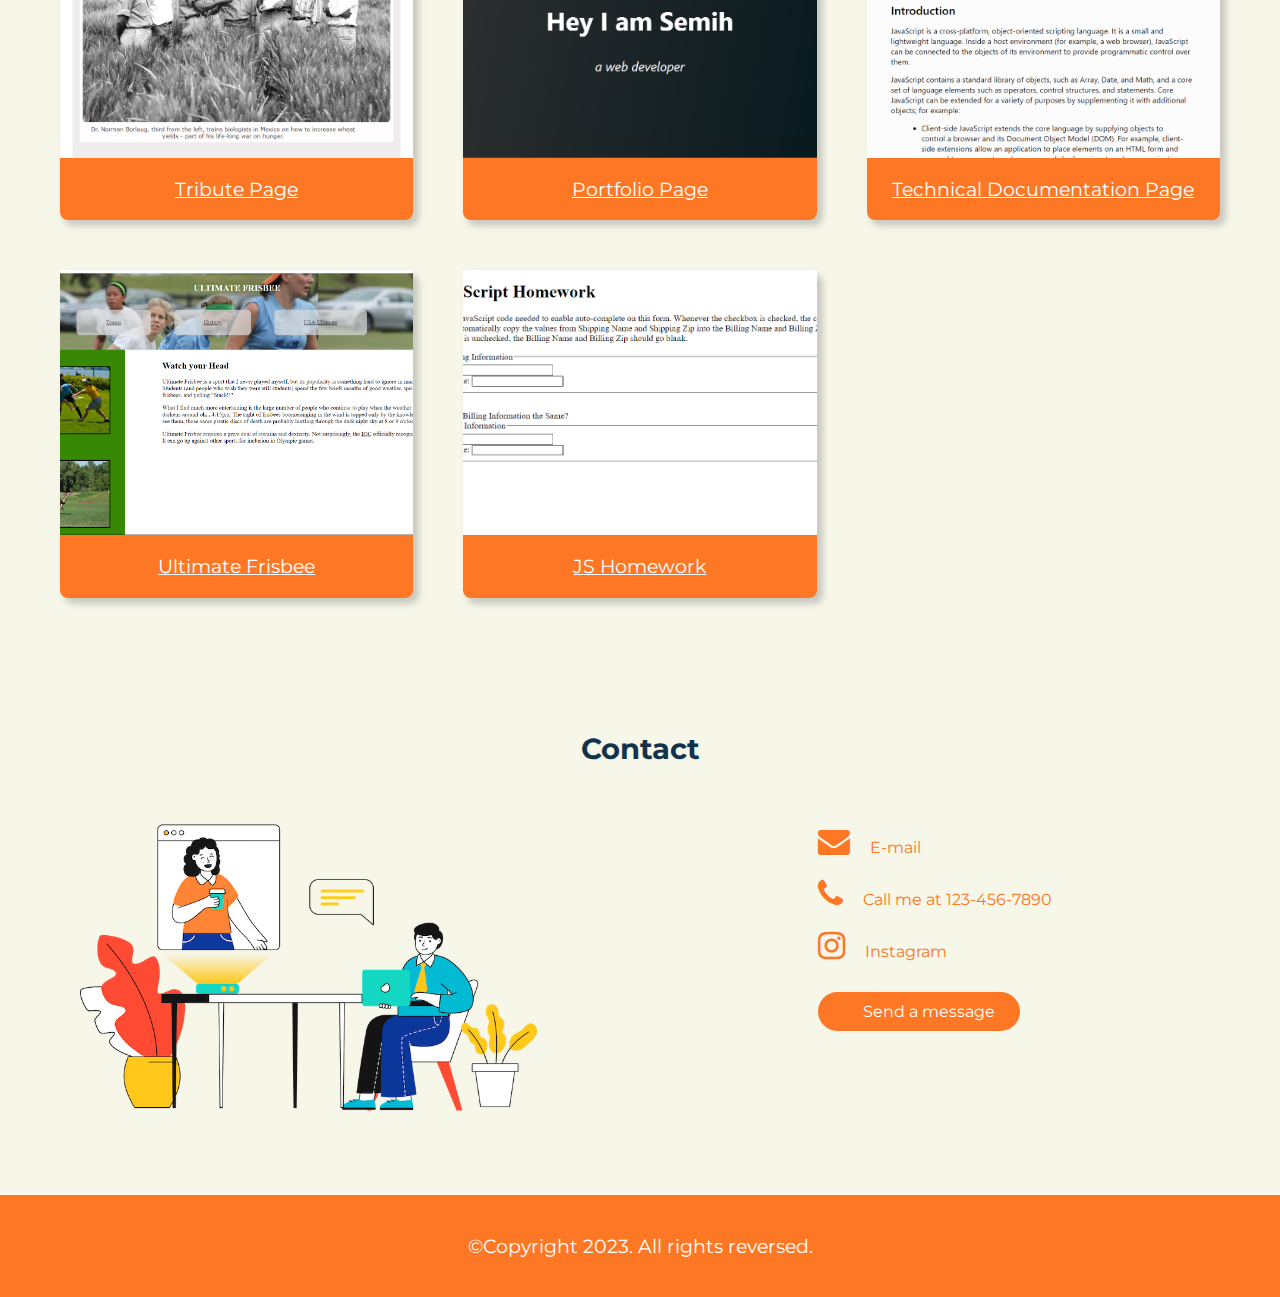
==== commit cb65b884: "final" ====
--- a/CapstoneProject/index.html
+++ b/CapstoneProject/index.html
@@ -16,6 +16,7 @@
       href="https://fonts.googleapis.com/css2?family=Montserrat:ital,wght@0,100;0,200;0,300;0,400;0,500;0,600;0,700;0,800;0,900;1,100;1,200;1,300;1,400;1,500;1,600;1,700;1,800;1,900&display=swap"
       rel="stylesheet"
     />
+    <script src="js/script.js"></script>
     <title>Semih's portfolio</title>
   </head>
   <nav>
@@ -30,9 +31,19 @@
     <main>
       <section id="home" class="home">
         <div class="rowa">
-          <div class="column">
+          <div class="columndesc">
             <h1>Hi, I'm Semih</h1>
-            <p>I'm a web developer...</p>
+            <div class="animation_text">
+              <p>
+                I'm
+                <span
+                  class="typewrite"
+                  data-period="2000"
+                  data-words='[" a web developer.", "a UX/UI Designer.", "a Graphic Designer."]'
+                >
+                </span>
+              </p>
+            </div>
           </div>
           <div class="column">
             <img class="profile" src="images/semih.PNG" alt="semih" />
--- a/CapstoneProject/css/styles.css
+++ b/CapstoneProject/css/styles.css
@@ -14,6 +14,22 @@
   font-family: "Montserrat", "Segoe UI", sans-serif;
   margin: 0;
 }
+/*typewriter*/
+.animation_text p {
+  font-family: "Montserrat", Sans-serif;
+  color: #ffffff;
+}
+
+.animation_text p span {
+  color: var(--navbar-footer);
+}
+
+@media (max-width: 768px) {
+  .animation_text p {
+    font-size: 30px;
+  }
+}
+
 h1 {
   font-size: 200%;
 }
@@ -37,8 +53,10 @@
   padding-right: 20vh;
   align-items: center;
 }
+.columndesc {
+  width: 400px;
+}
 .home p {
-  opacity: 0.8;
   margin-top: -20px;
 }
 .description ul,
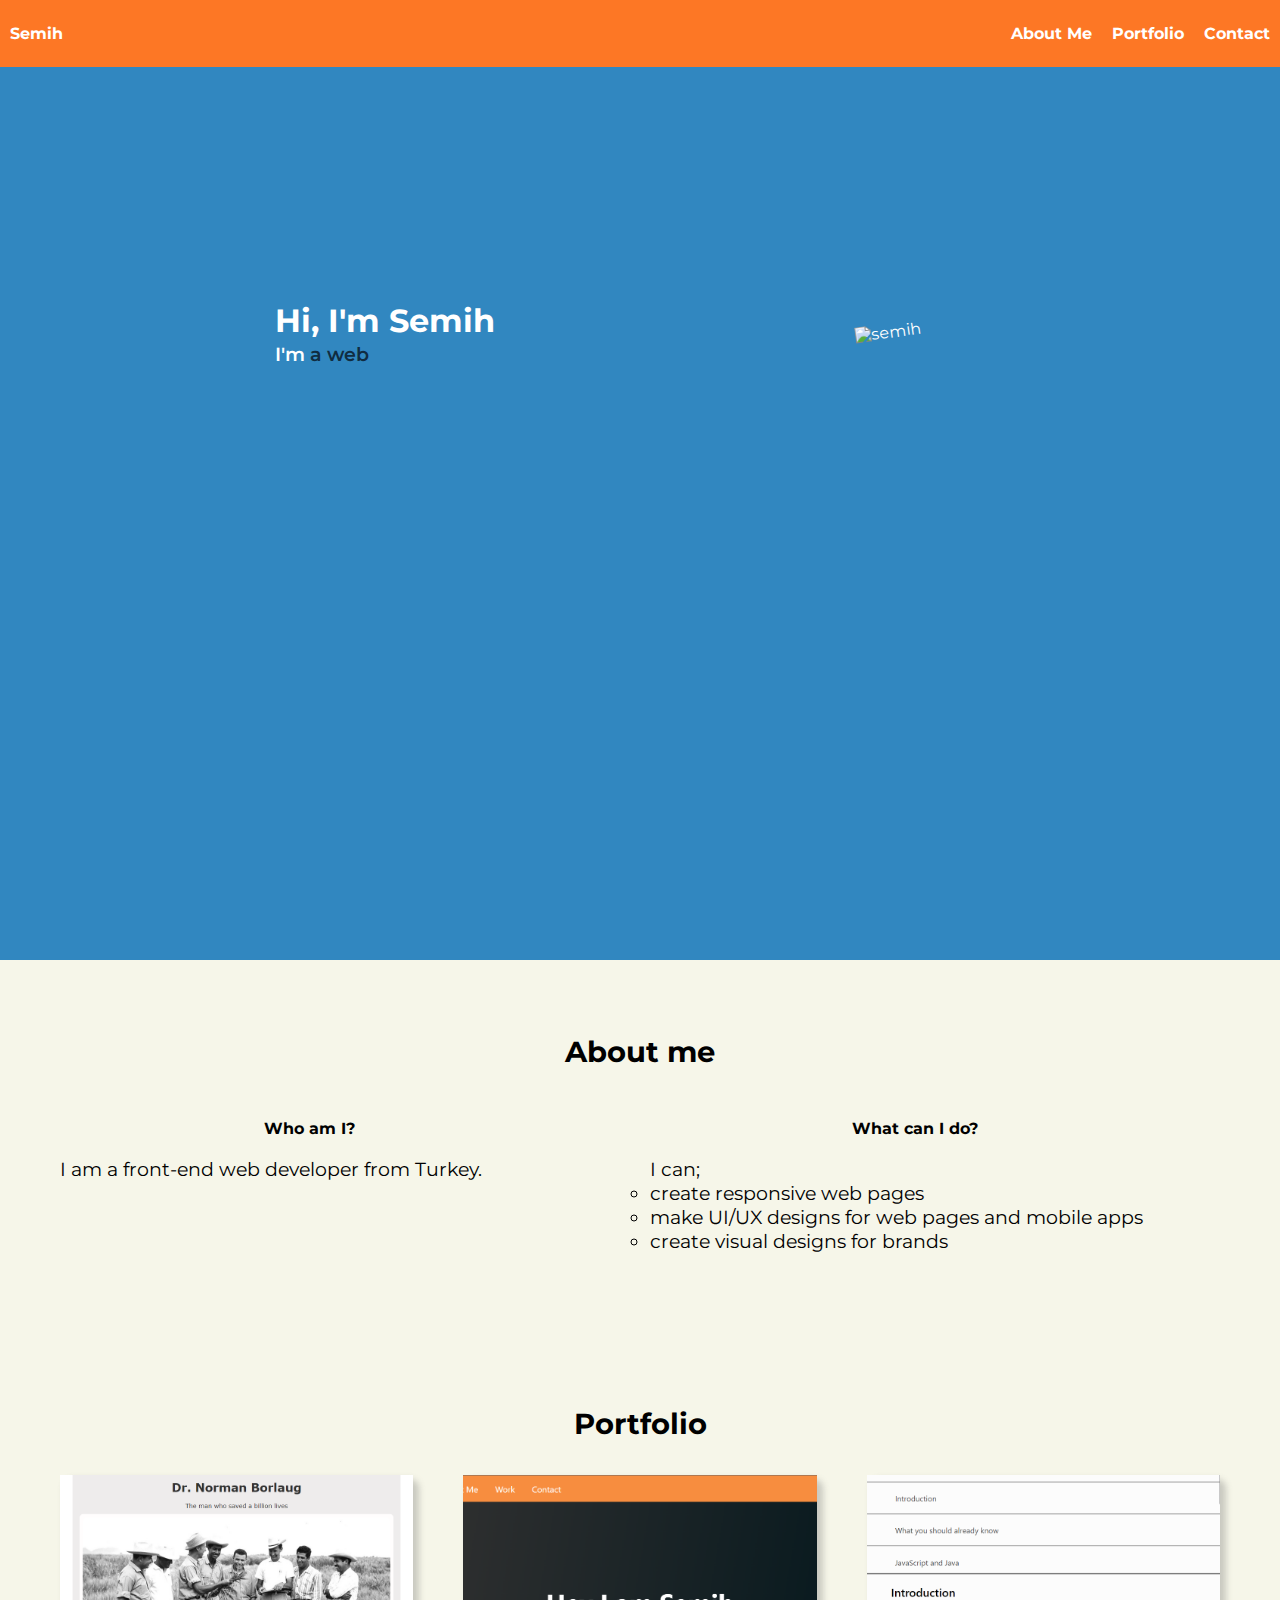
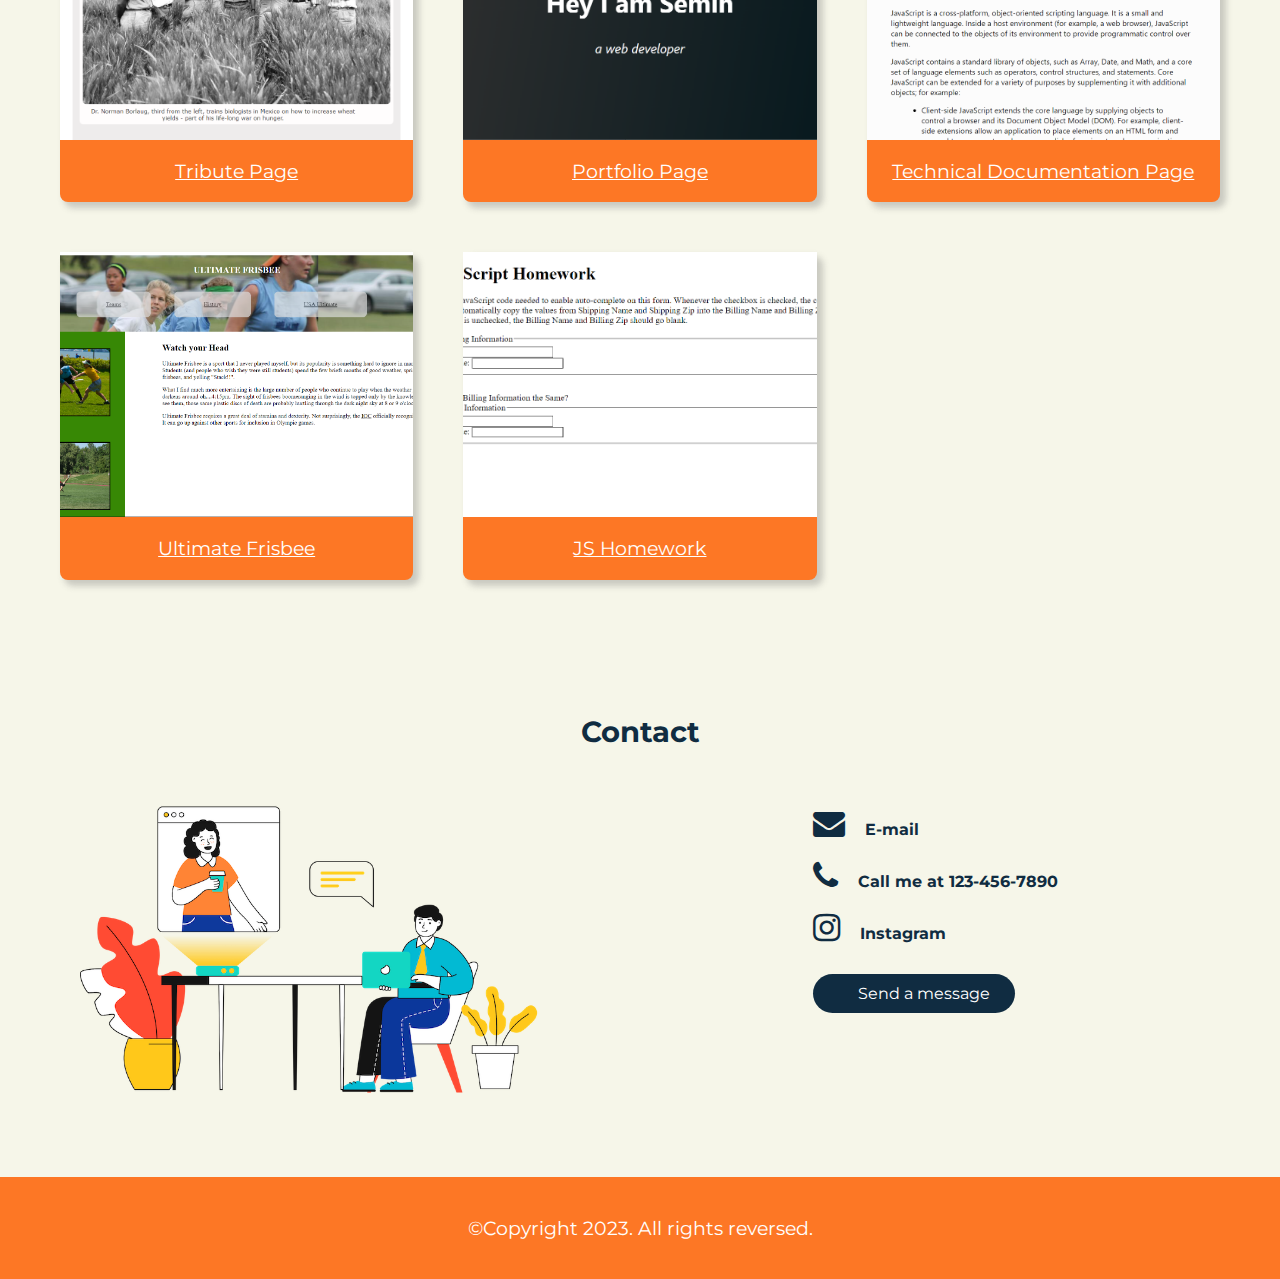
==== commit 7540854b: "final" ====
--- a/CapstoneProject/index.html
+++ b/CapstoneProject/index.html
@@ -60,7 +60,7 @@
           <div class="column description">
             <h3>What can I do?</h3>
             <ul>
-              <p>I can;</p>
+              I can;
               <li>create responsive web pages</li>
               <li>make UI/UX designs for web pages and mobile apps</li>
               <li>create visual designs for brands</li>
--- a/CapstoneProject/css/styles.css
+++ b/CapstoneProject/css/styles.css
@@ -2,6 +2,7 @@
   --main-color: #f6f6e9;
   --navbar-footer: #fd7725;
   --home: #3187c0;
+  --contact: #102c41;
 }
 html {
   scroll-behavior: smooth;
@@ -17,11 +18,12 @@
 /*typewriter*/
 .animation_text p {
   font-family: "Montserrat", Sans-serif;
+  font-weight: 600;
   color: #ffffff;
 }
 
 .animation_text p span {
-  color: var(--navbar-footer);
+  color: var(--contact);
 }
 
 @media (max-width: 768px) {
@@ -100,6 +102,9 @@
   color: white;
   padding: 24px 10px;
   text-decoration: none;
+}
+.topnav .icon {
+  display: none;
 }
 
 .rowp {
@@ -140,6 +145,7 @@
     display: none;
   }
 }
+
 .rowa {
   display: grid;
   grid-template-columns: auto auto;
@@ -189,7 +195,7 @@
 }
 
 .contact h2 {
-  color: #13334c;
+  color: var(--contact);
 }
 .contact img {
   width: 80%;
@@ -200,7 +206,9 @@
   list-style-type: none;
   font-size: 100%;
 }
-
+.contactlink a {
+  font-weight: 700;
+}
 .project-tile {
   flex-direction: column;
   display: flex;
@@ -225,11 +233,11 @@
   aspect-ratio: 4/3;
 }
 .fa {
-  color: var(--navbar-footer);
+  color: var(--contact);
   padding-right: 20px;
 }
 .contactlink a {
-  color: var(--navbar-footer);
+  color: var(--contact);
   text-decoration: none;
   text-align: center;
 }
@@ -245,7 +253,7 @@
   text-decoration: none;
   cursor: pointer;
   transition: all 0.3s ease-out;
-  background: var(--navbar-footer);
+  background: var(--contact);
   border-radius: 50px;
 }
 .overlay {
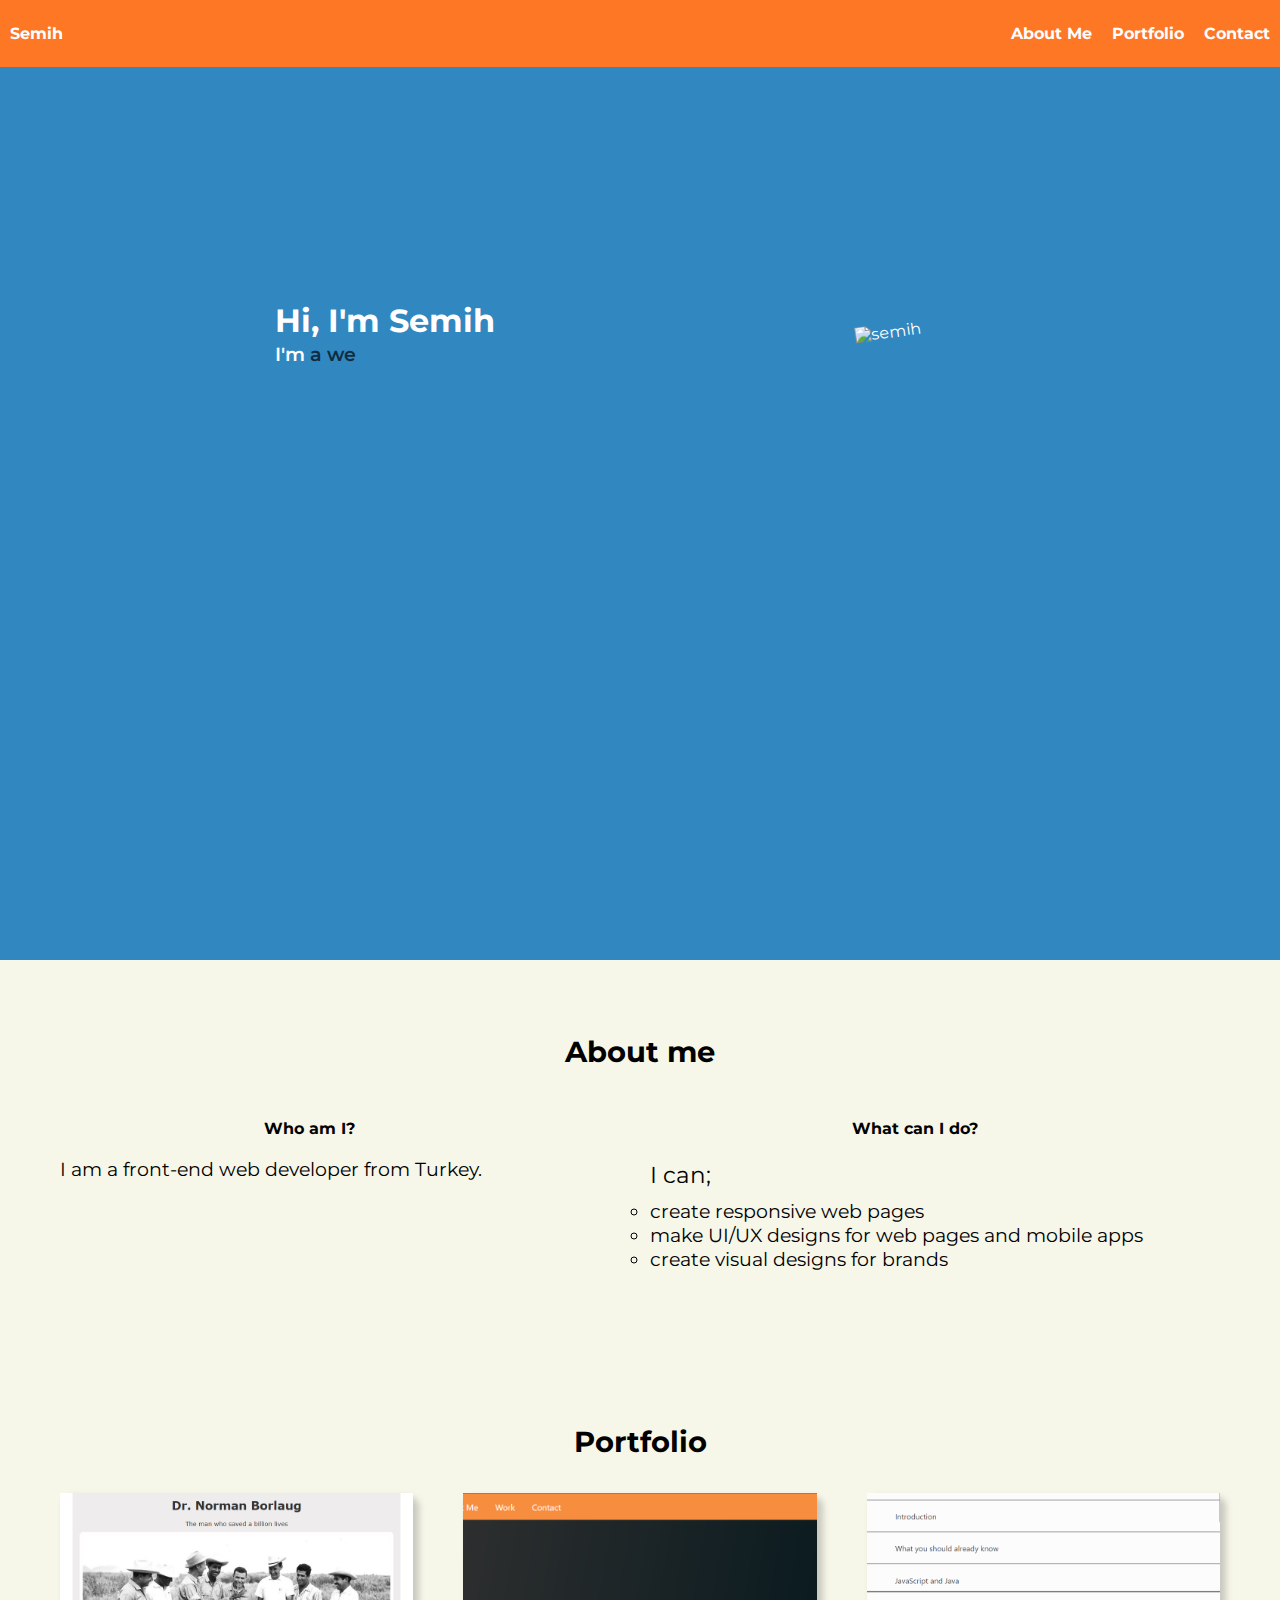
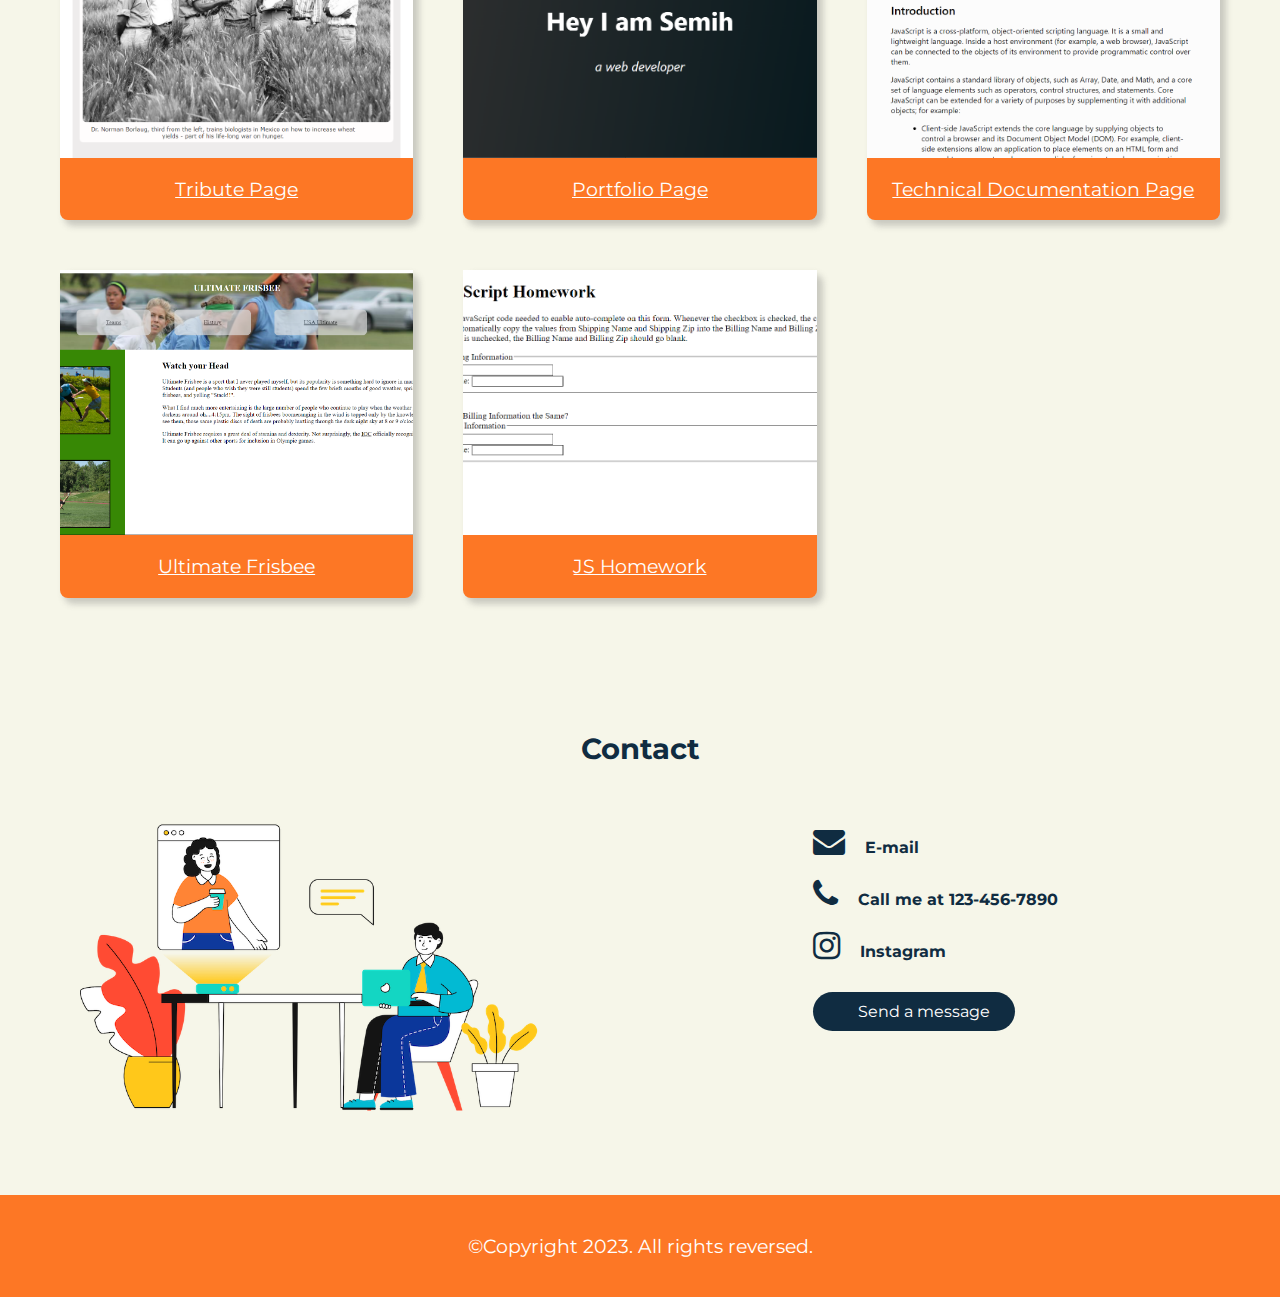
==== commit de18ff07: "update" ====
--- a/CapstoneProject/index.html
+++ b/CapstoneProject/index.html
@@ -60,7 +60,7 @@
           <div class="column description">
             <h3>What can I do?</h3>
             <ul>
-              I can;
+              <p>I can;</p>
               <li>create responsive web pages</li>
               <li>make UI/UX designs for web pages and mobile apps</li>
               <li>create visual designs for brands</li>
@@ -148,7 +148,7 @@
           <div>
             <ul>
               <li class="contactlink">
-                <a href="mailto: semihkundakci5@gmail.com"
+                <a href="mailto:semihkundakci5@gmail.com"
                   ><i class="fa fa-envelope fa-2x"></i>E-mail</a
                 >
               </li>
@@ -183,8 +183,6 @@
                           <input placeholder="Your last name.." type="text" />
                           <label>Your Message</label>
                           <textarea
-                            {font-family:
-                            Montserrat;}
                             cols="20"
                             rows="5"
                             placeholder="Your message.."
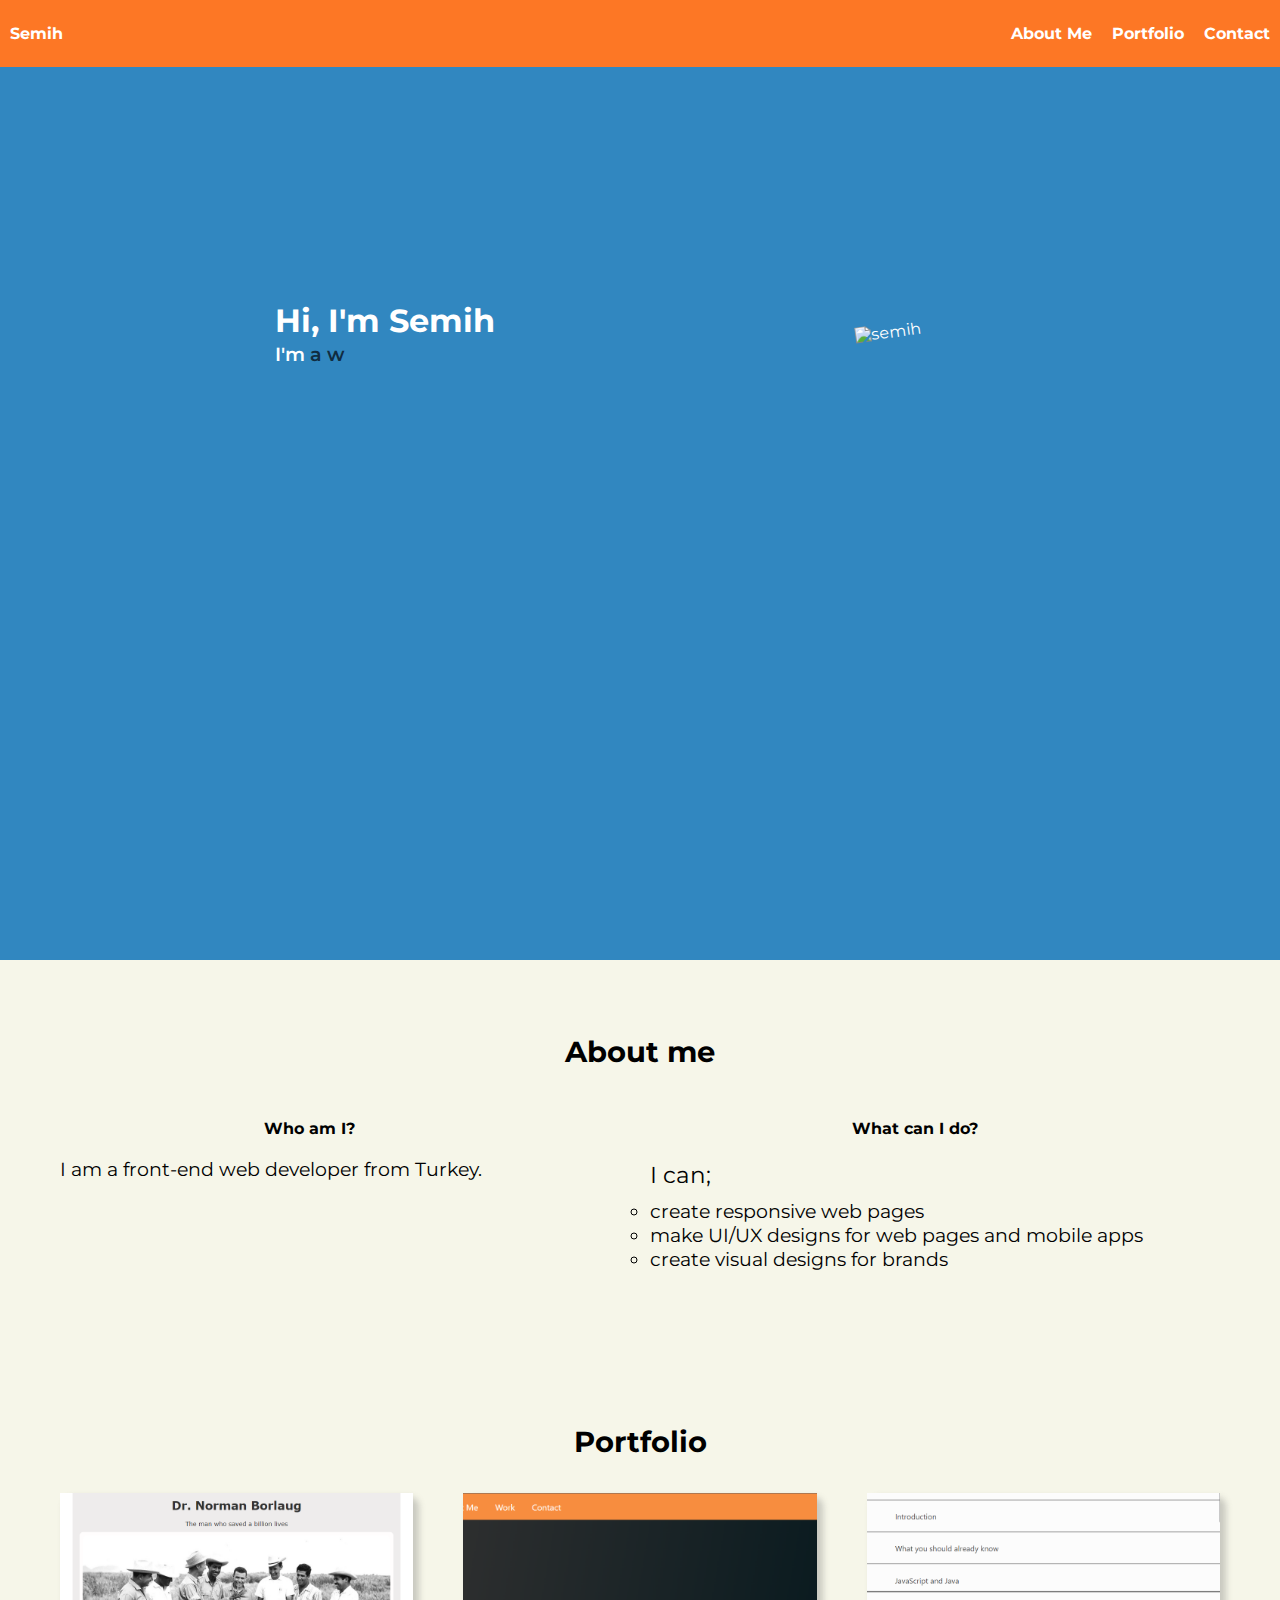
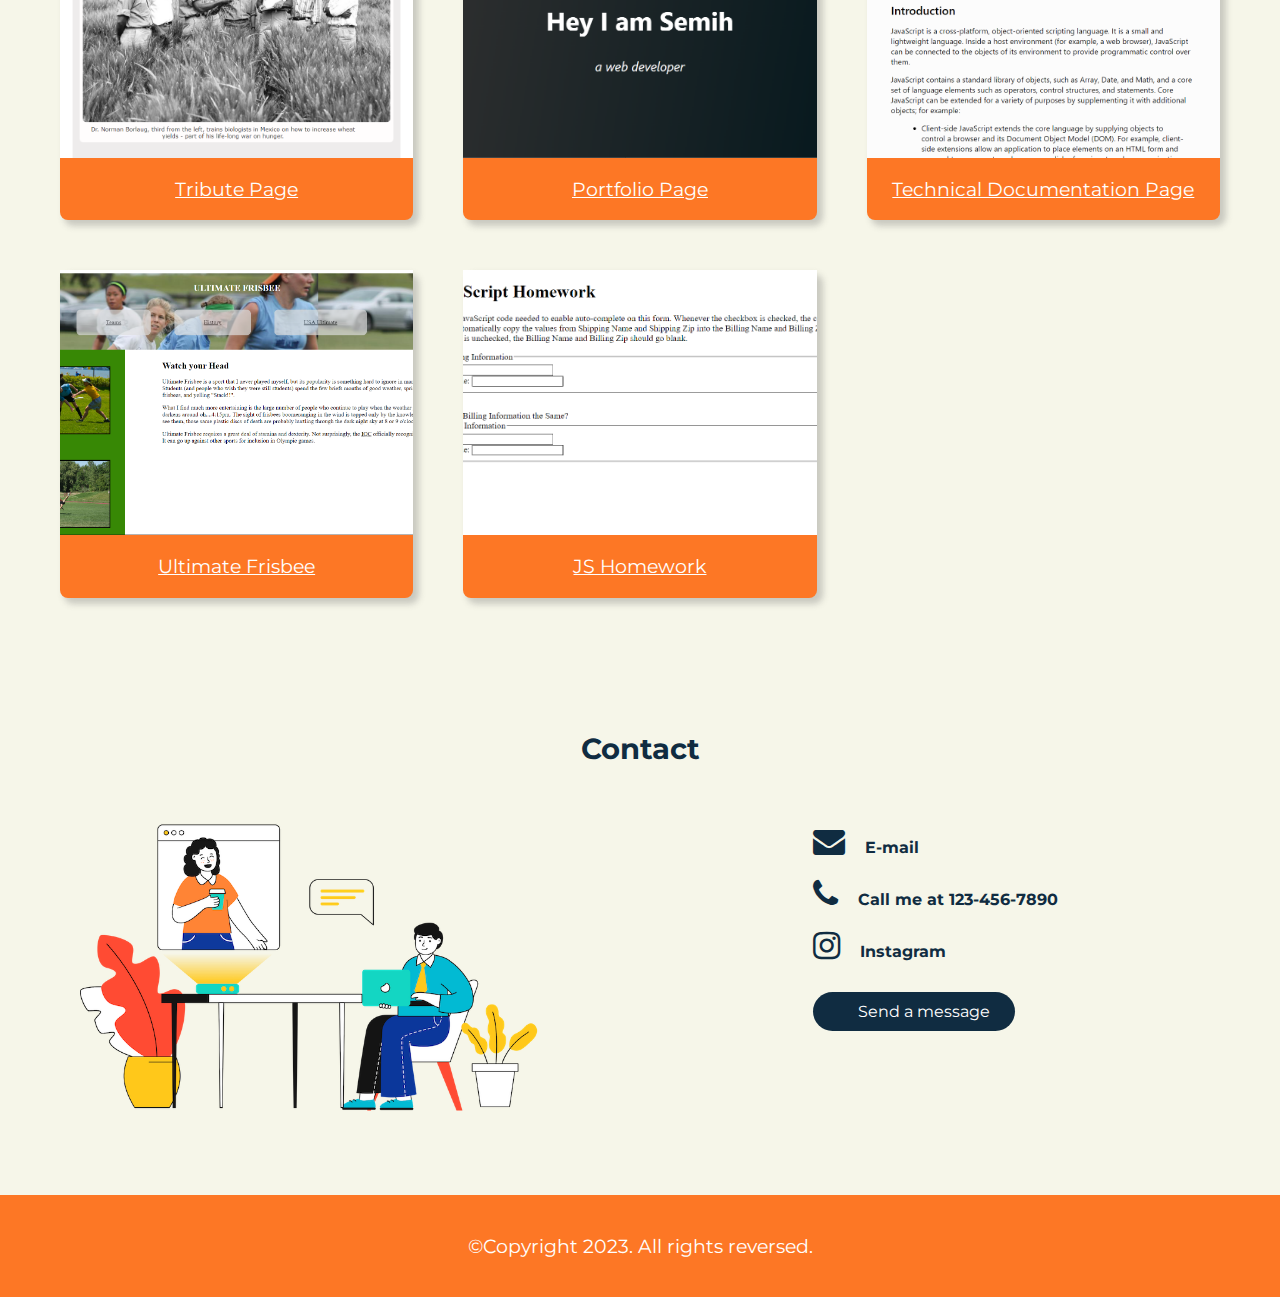
==== commit 9615aaa7: "final" ====
--- a/CapstoneProject/index.html
+++ b/CapstoneProject/index.html
@@ -55,7 +55,7 @@
         <div class="rowa">
           <div class="column description">
             <h3>Who am I?</h3>
-            <p>I am a front-end web developer from Turkey.</p>
+            <p class="whoAmI">I am a front-end web developer from Turkey.</p>
           </div>
           <div class="column description">
             <h3>What can I do?</h3>
--- a/CapstoneProject/css/styles.css
+++ b/CapstoneProject/css/styles.css
@@ -28,7 +28,7 @@
 
 @media (max-width: 768px) {
   .animation_text p {
-    font-size: 30px;
+    font-size: 20px;
   }
 }
 
@@ -58,6 +58,7 @@
 .columndesc {
   width: 400px;
 }
+
 .home p {
   margin-top: -20px;
 }
@@ -172,8 +173,14 @@
     gap: 30px;
     padding: 10px;
     place-items: center;
-    max-width: 1200px;
-    margin: auto;
+    max-width: 400px;
+  }
+  .columndesc {
+    width: 250px;
+    margin-left: -150px;
+  }
+  .whoAmI {
+    text-align: center;
   }
   .profile {
     display: none;
